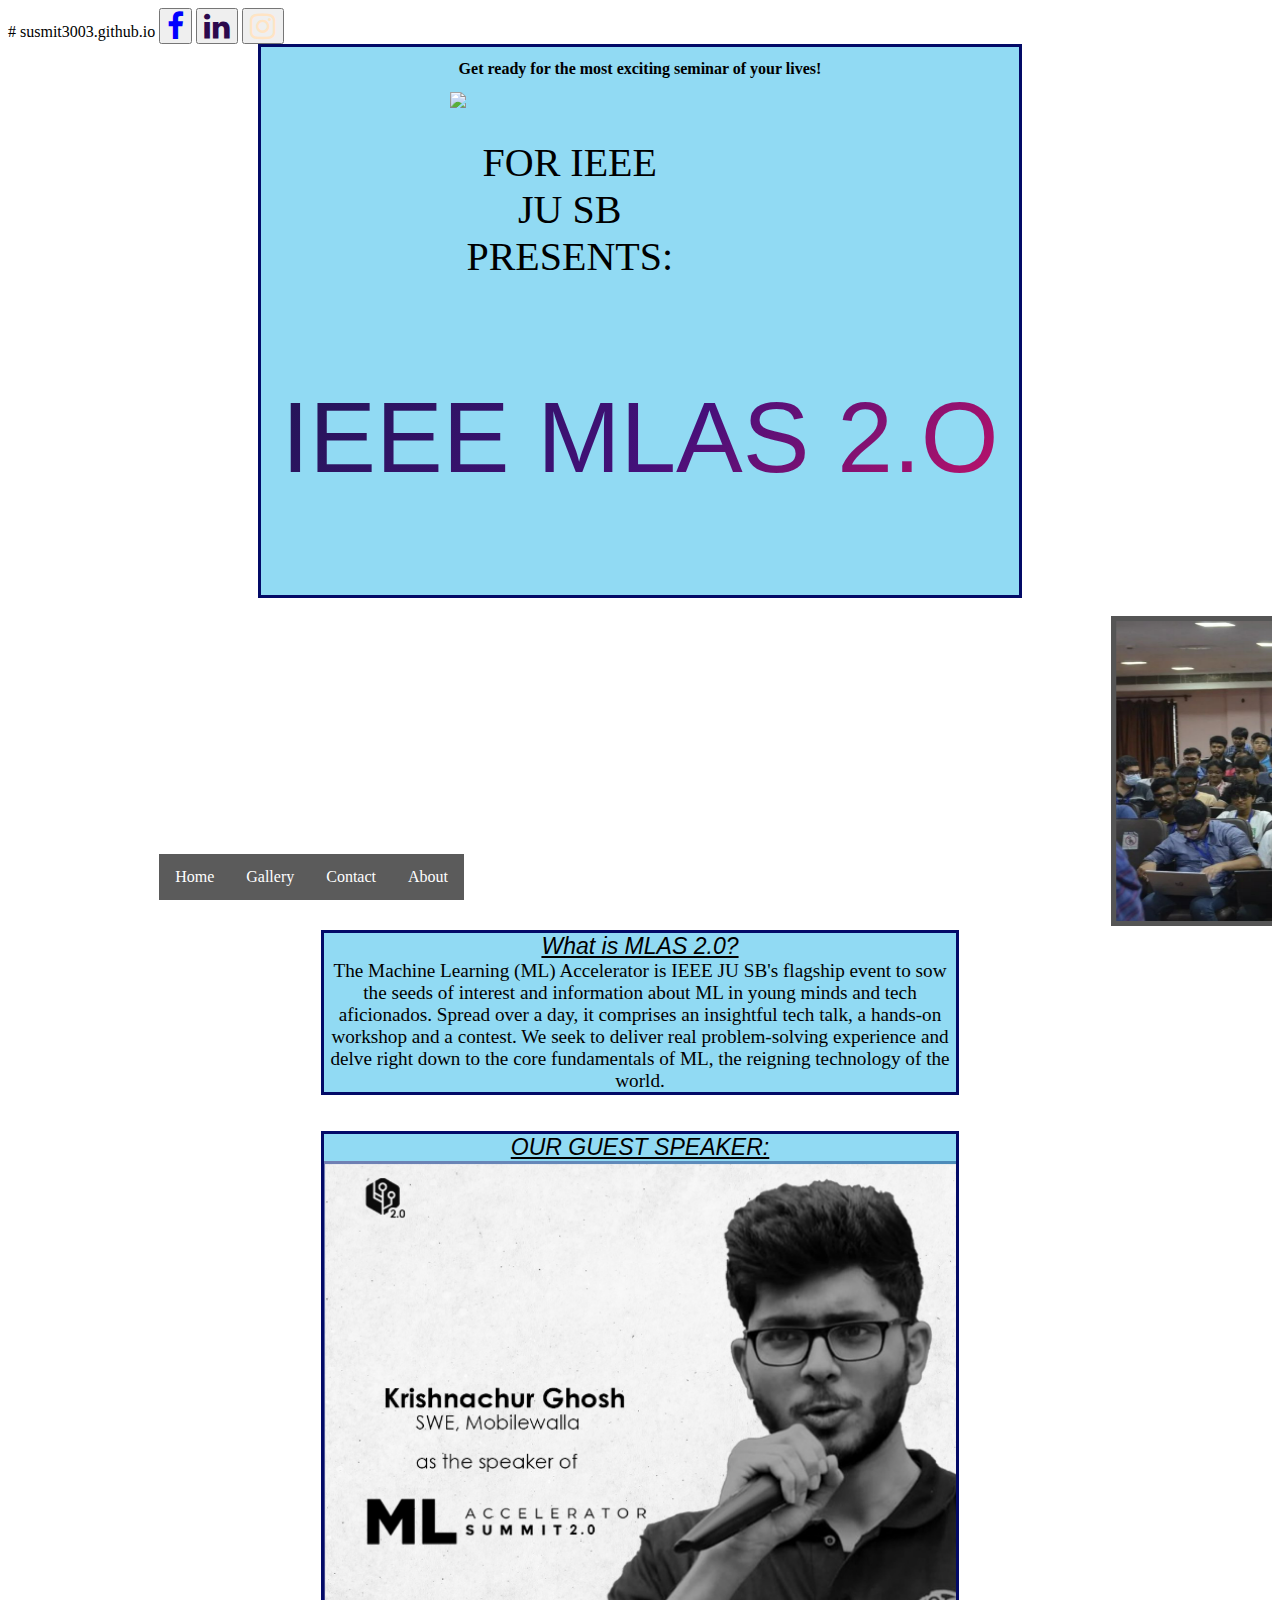
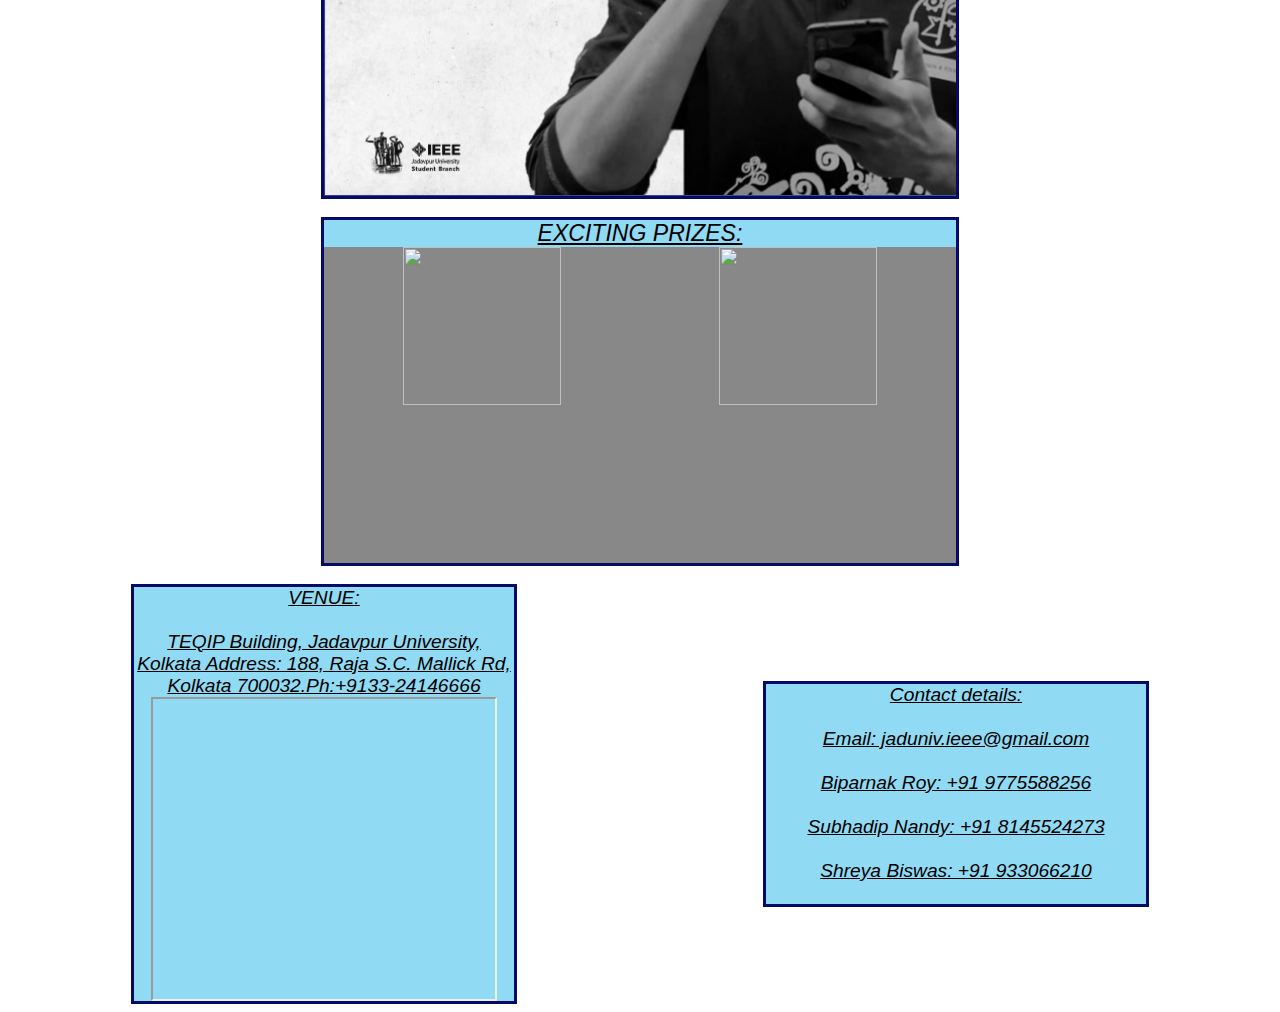
==== index.html @ dc5455f4 "n3" ====
# susmit3003.github.io
<!DOCTYPE html>
<html>
<head>
<link rel="icon" href="fav.png" type="image/gif" sizes="16x16">    
<link rel="stylesheet" href="w1.css">
<link rel="stylesheet" href="https://cdnjs.cloudflare.com/ajax/libs/font-awesome/4.7.0/css/font-awesome.min.css">
<meta name="viewport" content="width=device-width, initial-scale=1.0">
</head>
<title>MLAS 2.0</title>
<script>
    function f1()
    {
        window.location.href ='https://www.facebook.com/ieeejusb';
    }
    function f2()
    {
        window.location.href='https://www.linkedin.com/feed/update/urn:li:activity:6950055747078500352/';
    }
    function f3()
    {
        window.location.href = 'https://www.instagram.com/_ieeeju/';
    }
    function f4()
    {
        window.location.href = 'https://www.linkedin.com/in/krisg04/';
    }
    
</script>
<body>
   
<n class="nav">
    
        <li><a class="active" href="#home">Home</a></li>
        <li><a class="active" href="#gal">Gallery</a></li>
        <li><a class="active" href="#con">Contact</a></li>
        <li><a class="active" href="#f">About</a></li>    
</n>
    
<button class="button" onclick="f1()" style="color:blue"><i class="fa fa-facebook"></i></button>
<button class="button" onclick="f2()" style="color:rgb(44, 9, 77)"><i class="fa fa-linkedin"></i></button>
<button class="button" onclick="f3()" style="color:bisque"><i class="fa fa-instagram"></i></button>
    
<div class="center" >
<h2 class="h">Get ready for the most exciting seminar of your lives!<br></h2>

<a class="a" name="home"><img src="https://avatars.githubusercontent.com/u/47902232?s=200&v=4">
    <br>FOR IEEE  <br>JU SB <br> PRESENTS:

</a>
<p class="p">IEEE MLAS 2.O</p>



</div>
<br>
<gallert id="gal" class="gallery">
<marquee behavior="scroll" direction="left" scrollamount="20" class="m" onmouseover="this.stop();" onmouseout="this.start();"  style="align-items: center;" name="m" >
    <img src="a1.png" width="450" height="300" class="img1" >
    <img src="a2.png" width="450" height="300" class="img1" >
    <img src="a3.png" width="450" height="300" class="img1" >
    <img src="a4.png" width="450" height="300" class="img1" >

    </marquee>
</gallert> 
<div class="li">
<x id="f">What is MLAS 2.0?<br></x>  
<y>The Machine Learning (ML) Accelerator is IEEE JU SB's flagship event to sow the seeds of interest and information about ML in young minds and tech aficionados. Spread over a day, it comprises an insightful tech talk, a hands-on workshop and a contest. We seek to deliver real problem-solving experience and delve right down to the core fundamentals of ML, the reigning technology of the world.</y>  
</div>
<br><br>
<div class="li">
<x>OUR GUEST SPEAKER:<br></x>

   <img src="a5.png" height="500"  onclick="f4()" class="image1"> 
   <div class="middle">
       <div class="text">Krishnachur Ghosh<br>Linkedin</div>
   </div> 
    
</div>
<br>
<div class="li">
<x>EXCITING PRIZES:<br></x>
<div class="new"> 
    <img src="https://www.notebookcheck.net/fileadmin/Notebooks/Amazon/Echo_Dot/Echo_Dot_Black_Low_Angle_On.jpg" width="100" height="100"   class="image">
    <img src="https://cdn.shopify.com/s/files/1/0057/8938/4802/products/616b4ead-bbd9-4a16-aeab-8d331a16f697_600x.png?v=1642405569" width="100" height="100"   class="image">
    <div class="middle">
        <div class="text">Amazon Echo and Boat Airdopes</div>
    </div>
</div>   
    
</div>
<br>
<end>
<g class="t" style="margin:auto;">
<x>VENUE: <br><br> TEQIP Building, Jadavpur University, Kolkata

    Address: 188, Raja S.C. Mallick Rd,
    Kolkata 700032.Ph:+9133-24146666               <br></x>   
<iframe src="https://www.google.com/maps/embed?pb=!1m14!1m8!1m3!1d7372.306002706671!2d88.371352!3d22.498442!3m2!1i1024!2i768!4f13.1!3m3!1m2!1s0x0%3A0x6ebc31fad40fb989!2sTEQIP%20Building!5e0!3m2!1sen!2sin!4v1659853785220!5m2!1sen!2sin" width="90%" height="300" style="border:10;" allowfullscreen="" loading="lazy" referrerpolicy="no-referrer-when-downgrade" style="margin:auto;"></iframe>


</g>
<br><br>
<div 
<g style="margin:auto;" class="t" id="con"><x href="www.gmail.com" >Contact details:<br><br>Email: jaduniv.ieee@gmail.com<br><br>Biparnak Roy: +91 9775588256<br><br>Subhadip Nandy: +91 8145524273<br><br>Shreya Biswas: +91 933066210<br><br></x></g>
    
</div>
</end>    
</body>
</html>
---- w1.css ----
.p
{
   text-transform: uppercase;
  background-image: linear-gradient(
    -225deg,
    #231557 0%,
    #44107a 29%,
    #ff1361 67%,
    #fff800 100%
  );
  background-size: auto auto;
  background-clip: border-box;
  background-size: 200% auto;
  color: #fff;
  background-clip: text;
  
  -webkit-background-clip: text;
  -webkit-text-fill-color: transparent;
  animation: textclip 2s linear infinite;
  display: inline-block;
      font-size: 190px;
}

@keyframes textclip {
  to {
    background-position: 200% center;
  }
}

.center {
    margin: auto;
    width: 60%;
    border: 3px solid #030a67;
    background-color:rgb(145, 218, 243);
    text-align: center;
    
   
  }
.a{
    padding-left :25%;
    
    font-size:250%;
    display: flex;
    align-content: center;
    
    
}
.h{
    font-size: medium;
    font-family:cursive;
}
.p{
    font-size: 100px;;
    font-family: 'Lucida Sans', 'Lucida Sans Regular', 'Lucida Grande', 'Lucida Sans Unicode', Geneva, Verdana, sans-serif;
}
body{
    background-image:url("https://media.istockphoto.com/photos/robot-with-education-hud-picture-id966248982?k=20&m=966248982&s=612x612&w=0&h=gq35V9G0kfjKu0ttr90c8p0VraNtqPDkTvqWQ8oXzCk=");
    
} 
.button { 
    font-size: 30px;
    transition-duration: 0.4s;
  }
 .button:hover{
    opacity: 0.5;
 }
 /* width */
::-webkit-scrollbar {
    width: 10px;
  }
  
  /* Track */
  ::-webkit-scrollbar-track {
    background: #f1f1f1; 
  }
   
  /* Handle */
  ::-webkit-scrollbar-thumb {
    background: #888; 
  }
  
  /* Handle on hover */
  ::-webkit-scrollbar-thumb:hover {
    background: #555; 
  } 
  .img1 {
    border: 5px solid #555;
    width:30%;
  }
  
  .t{
    
   
    width:30%;
    border: 3px solid #030a67;
    background-color:rgb(145, 218, 243);
    text-align: center;
    font-size: 100%;
    display:flex;
    align-items: center;
    flex-direction: column;
  }
  .li{
    
    margin: auto;
    width: 60%;
    border: 3px solid #030a67;
    background-color:rgb(145, 218, 243);
    text-align: center;
    font-size: larger;
  }
  x{
    font-style:italic;
    font-family: Arial, Helvetica, sans-serif;
    font-size: larger;
    text-decoration: underline;
    
  }
  .li {
    position: relative;
    width: 50%;
    background-color: rgb(145, 218, 243);
    
  }
  
 .image {
    opacity: 1;
    display: block;
    width: 50%;
    height: auto;
    transition: .5s ease;
    backface-visibility: hidden;
    background-color: #888;
  }
  
  .middle {
    transition: .5s ease;
    opacity: 0;
    position: absolute;
    top: 50%;
    left: 50%;
    transform: translate(-50%, -50%);
    -ms-transform: translate(-50%, -50%);
    text-align: center;
    
  }
  
  .li:hover .image {
    opacity: 0.3;
    
  }
  
  .li:hover .middle {
    opacity: 0.8;
    
  }
  
  .text {
   
    color: rgb(255, 255, 255);
    font-size: 40px;
    
  }
  .nav {
    list-style-type: none;
    
    padding: 0;
    overflow: hidden;
    background-color: #333;
    display:inline-flex;
    align-items: center;
    overflow:hidden;
    bottom: 0;
    opacity:0.8;
    position:fixed;
    margin:auto
    
  }
  
  .active {
    float: left;
  }
  
  .active {
    display: block;
    color: white;
    text-align: center;
    padding: 14px 16px;
    text-decoration: none;
  }
  
  .active:hover {
    background-color: #111;
  }
  end{
    display:flex;
  }
 .new
 {
  display:flex;
 }
 .image1 {
  opacity: 1;
  display: block;
  width: 100%;
  height: auto;
  transition: .5s ease;
  backface-visibility: hidden;
  background-color: #888;
}
.li:hover .image1 {
  opacity: 0.3;
  
}
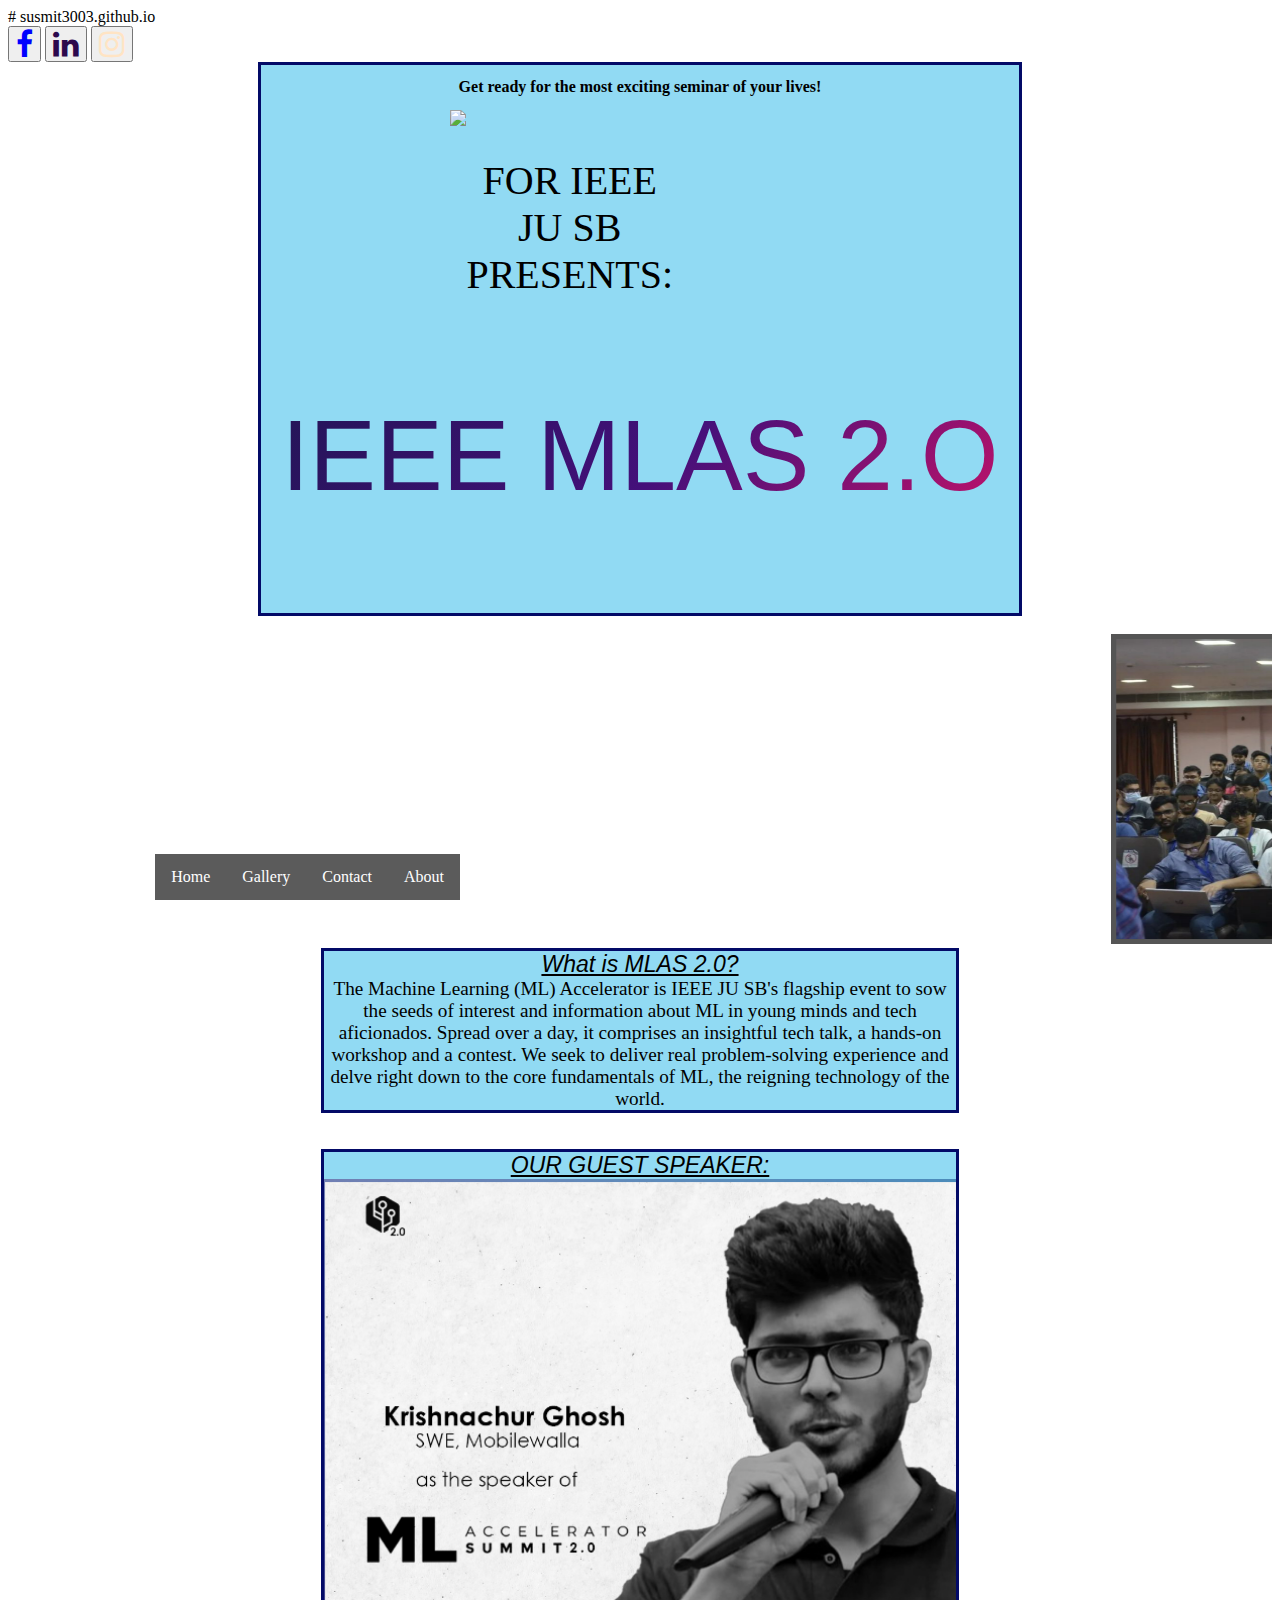
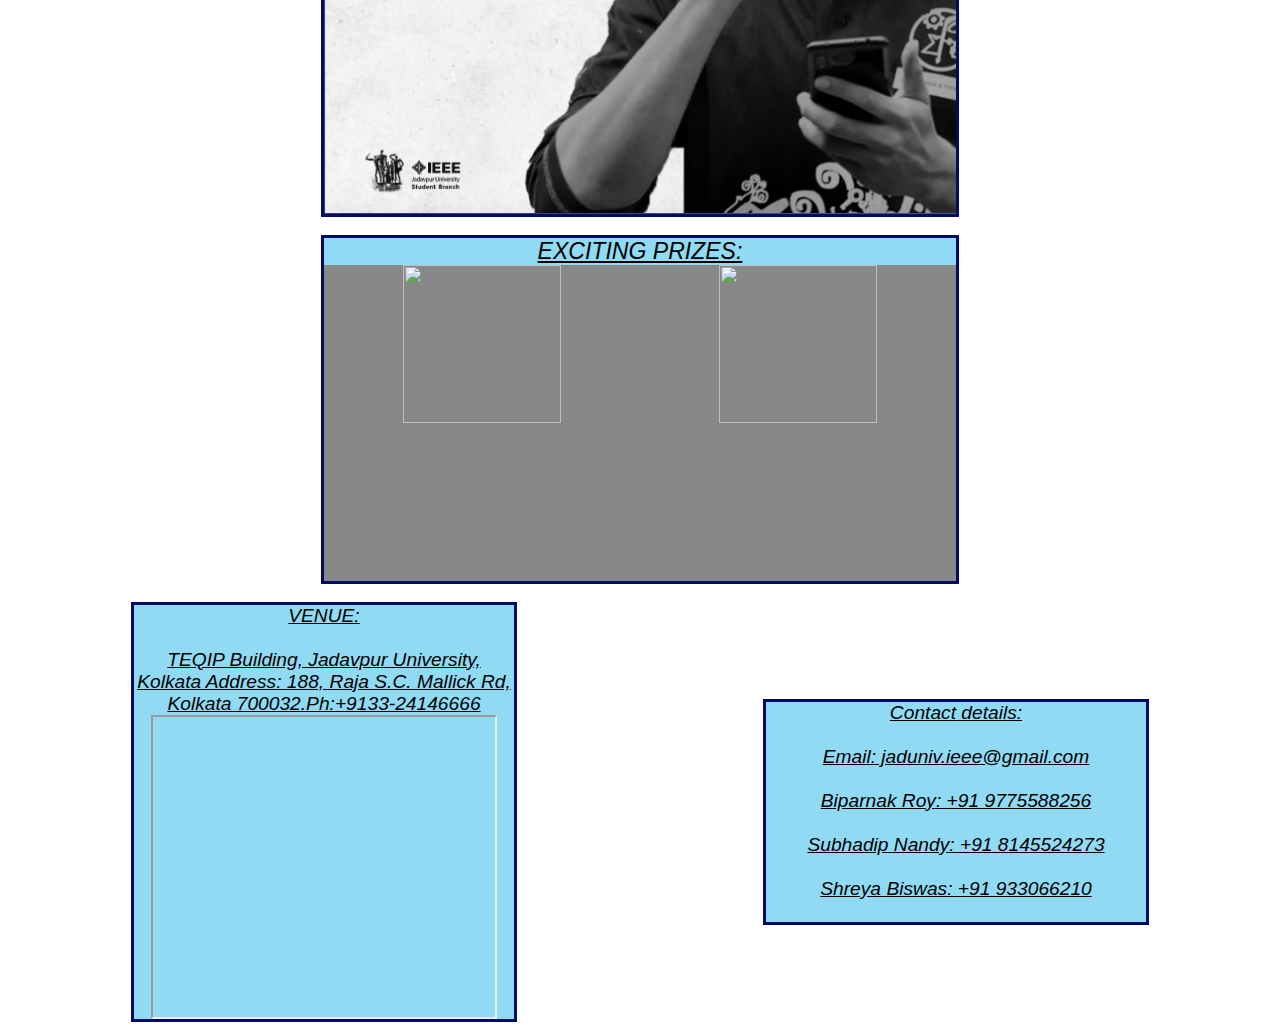
==== commit c7ed19ce: "n4" ====
--- a/index.html
+++ b/index.html
@@ -36,11 +36,11 @@
         <li><a class="active" href="#con">Contact</a></li>
         <li><a class="active" href="#f">About</a></li>    
 </n>
-    
+<div class="fav">    
 <button class="button" onclick="f1()" style="color:blue"><i class="fa fa-facebook"></i></button>
 <button class="button" onclick="f2()" style="color:rgb(44, 9, 77)"><i class="fa fa-linkedin"></i></button>
 <button class="button" onclick="f3()" style="color:bisque"><i class="fa fa-instagram"></i></button>
-    
+</div>  
 <div class="center" >
 <h2 class="h">Get ready for the most exciting seminar of your lives!<br></h2>
 
--- a/w1.css
+++ b/w1.css
@@ -175,7 +175,7 @@
     bottom: 0;
     opacity:0.8;
     position:fixed;
-    margin:auto
+    margin:0;
     
   }
   
@@ -213,4 +213,8 @@
 .li:hover .image1 {
   opacity: 0.3;
   
+}
+.fav
+{
+  margin:0;
 }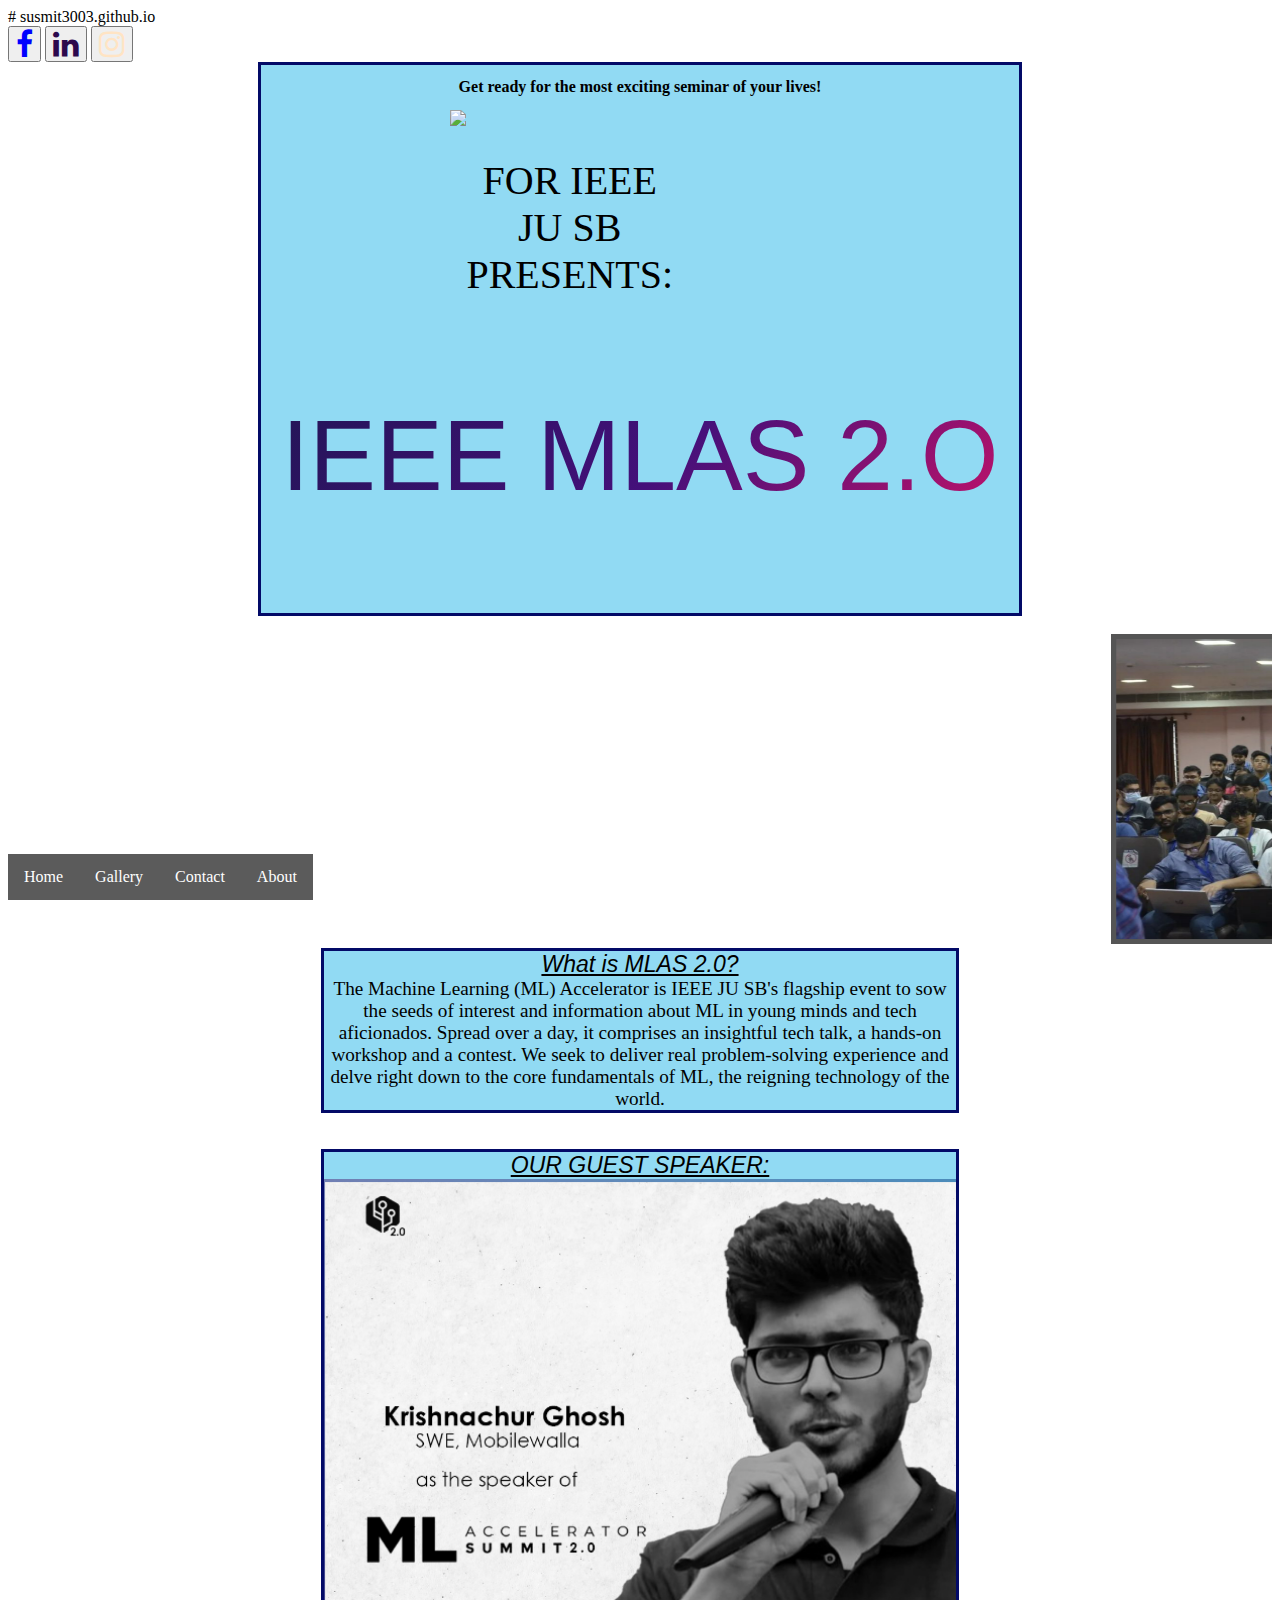
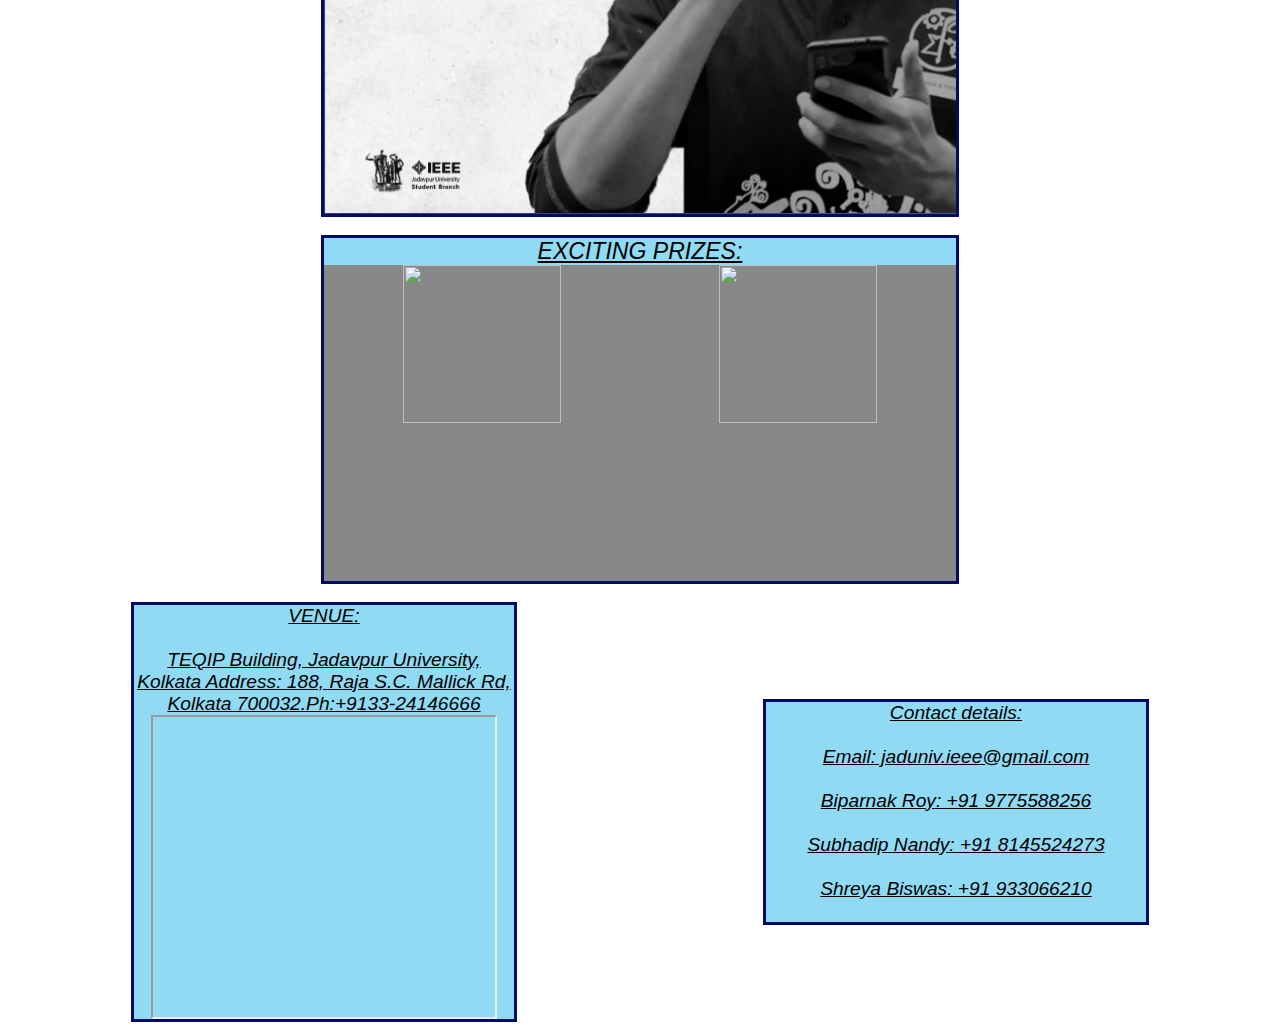
==== commit ebb30dbe: "n6" ====
--- a/index.html
+++ b/index.html
@@ -2,7 +2,7 @@
 <!DOCTYPE html>
 <html>
 <head>
-<link rel="icon" href="fav.png" type="image/gif" sizes="16x16">    
+<link rel="shortcut icon" href="fav.ico?" type="image/gif" sizes="16x16">    
 <link rel="stylesheet" href="w1.css">
 <link rel="stylesheet" href="https://cdnjs.cloudflare.com/ajax/libs/font-awesome/4.7.0/css/font-awesome.min.css">
 <meta name="viewport" content="width=device-width, initial-scale=1.0">
--- a/w1.css
+++ b/w1.css
@@ -169,7 +169,7 @@
     padding: 0;
     overflow: hidden;
     background-color: #333;
-    display:inline-flex;
+    display:flex;
     align-items: center;
     overflow:hidden;
     bottom: 0;
@@ -217,4 +217,5 @@
 .fav
 {
   margin:0;
+  
 }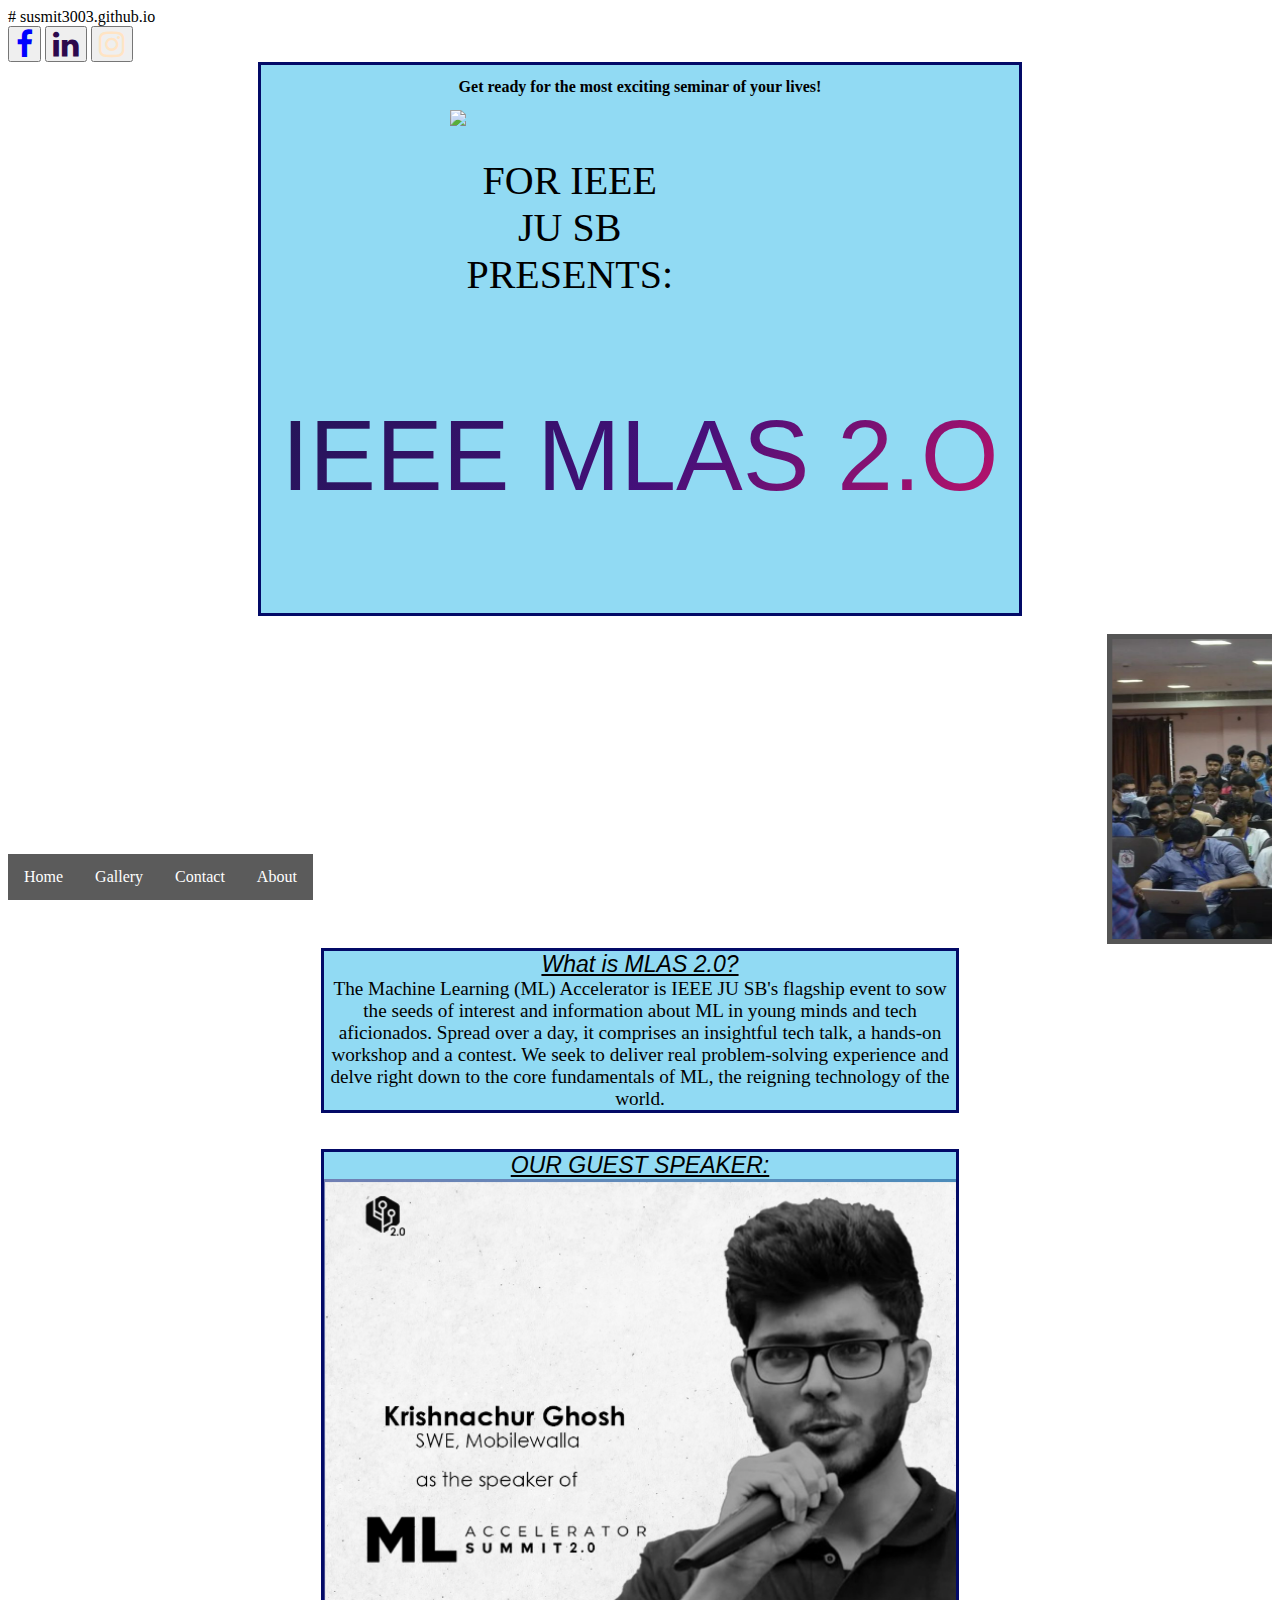
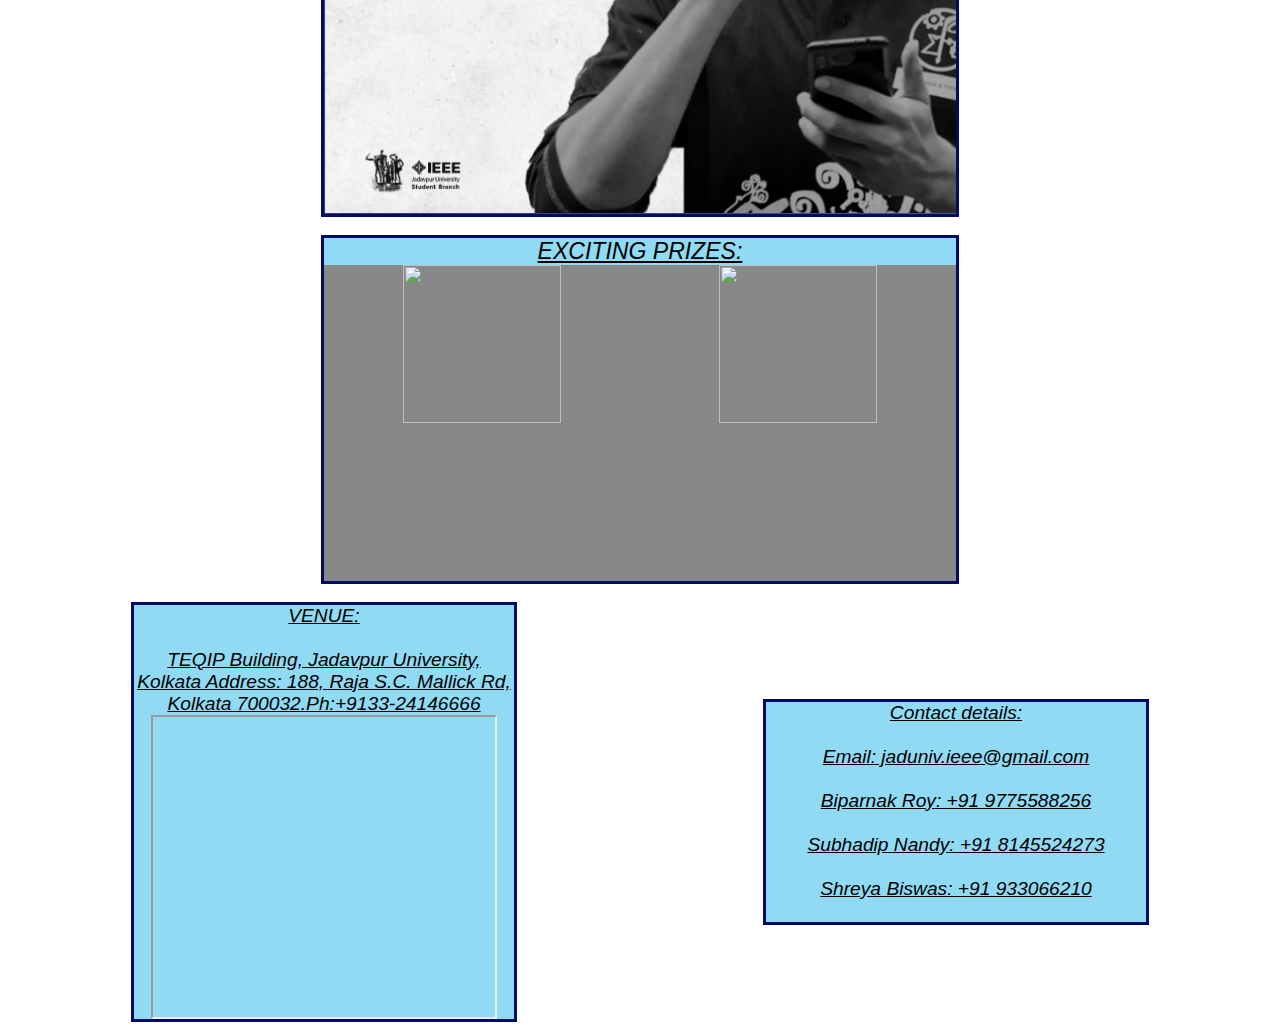
==== commit 7208dcb1: "n7" ====
--- a/index.html
+++ b/index.html
@@ -2,7 +2,7 @@
 <!DOCTYPE html>
 <html>
 <head>
-<link rel="shortcut icon" href="fav.ico?" type="image/gif" sizes="16x16">    
+<link rel="shortcut icon"  type="image/x-icon"  href="fav.ico?">    
 <link rel="stylesheet" href="w1.css">
 <link rel="stylesheet" href="https://cdnjs.cloudflare.com/ajax/libs/font-awesome/4.7.0/css/font-awesome.min.css">
 <meta name="viewport" content="width=device-width, initial-scale=1.0">
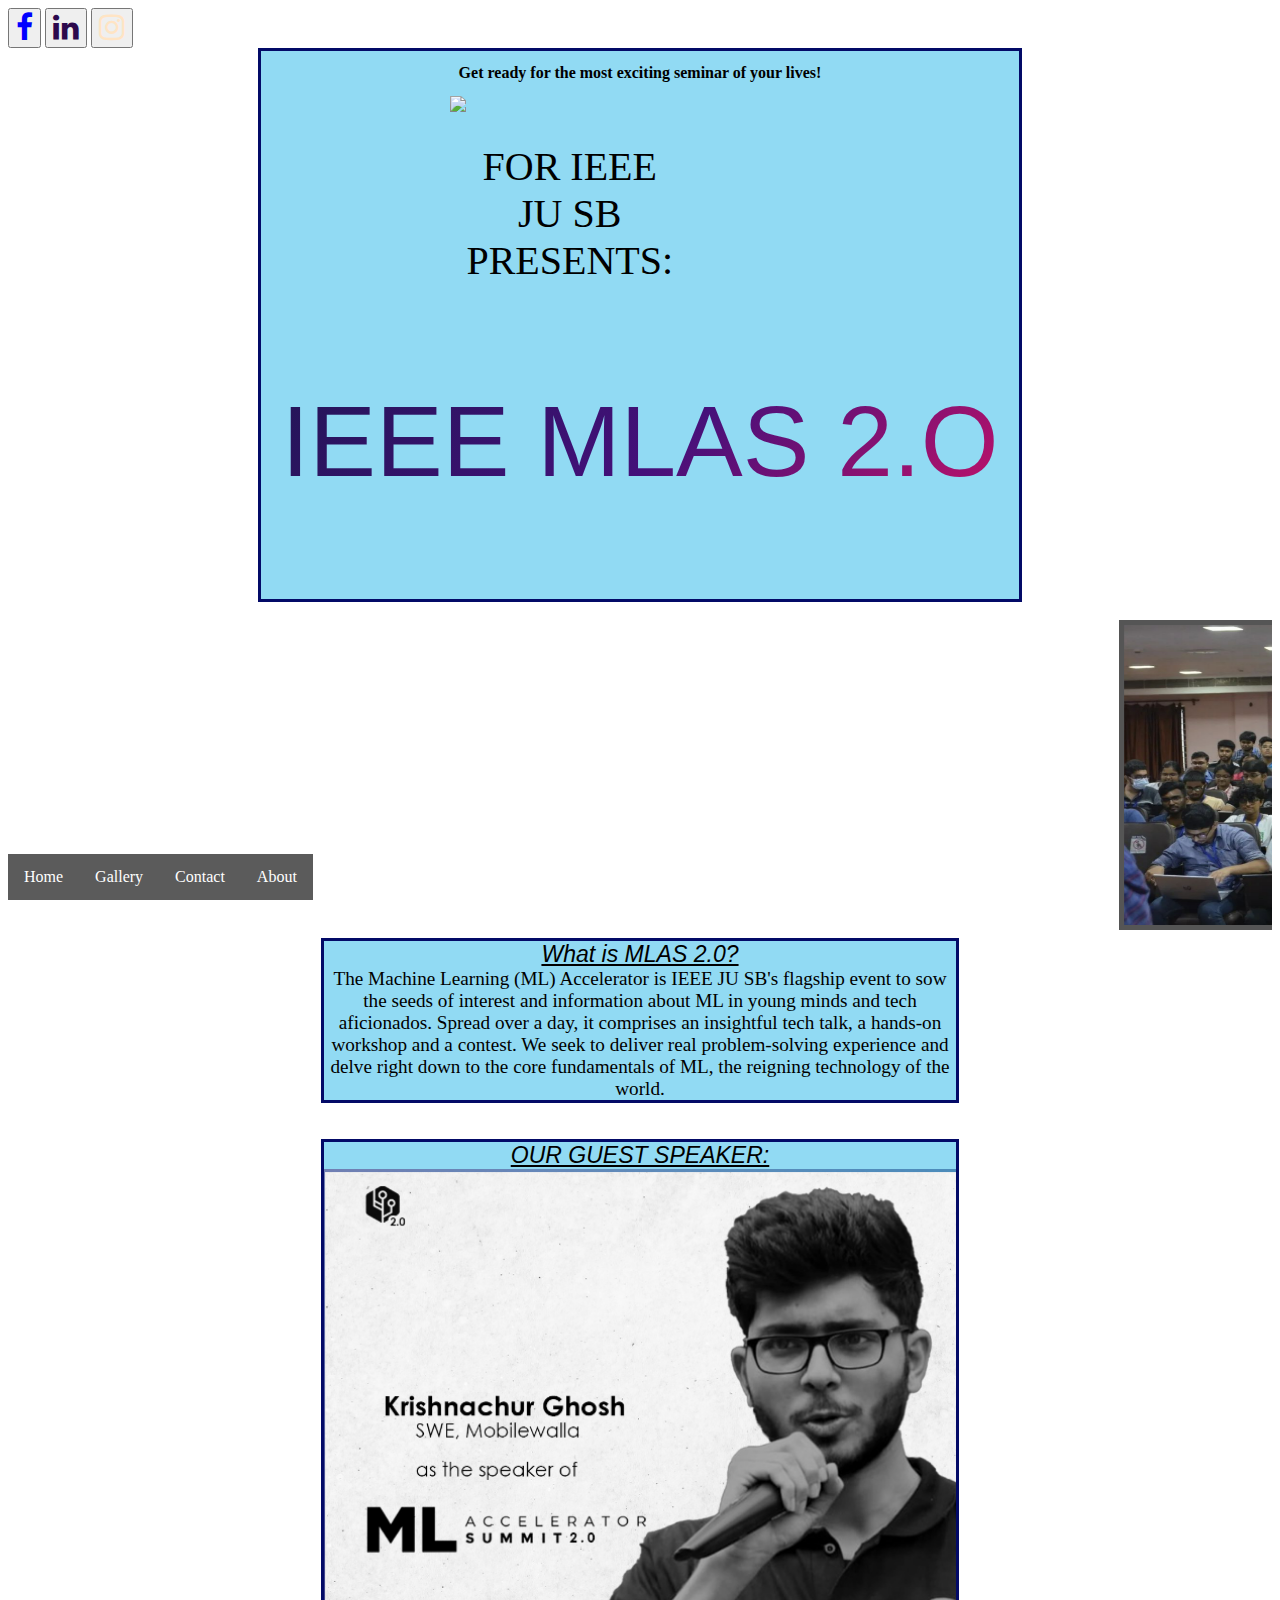
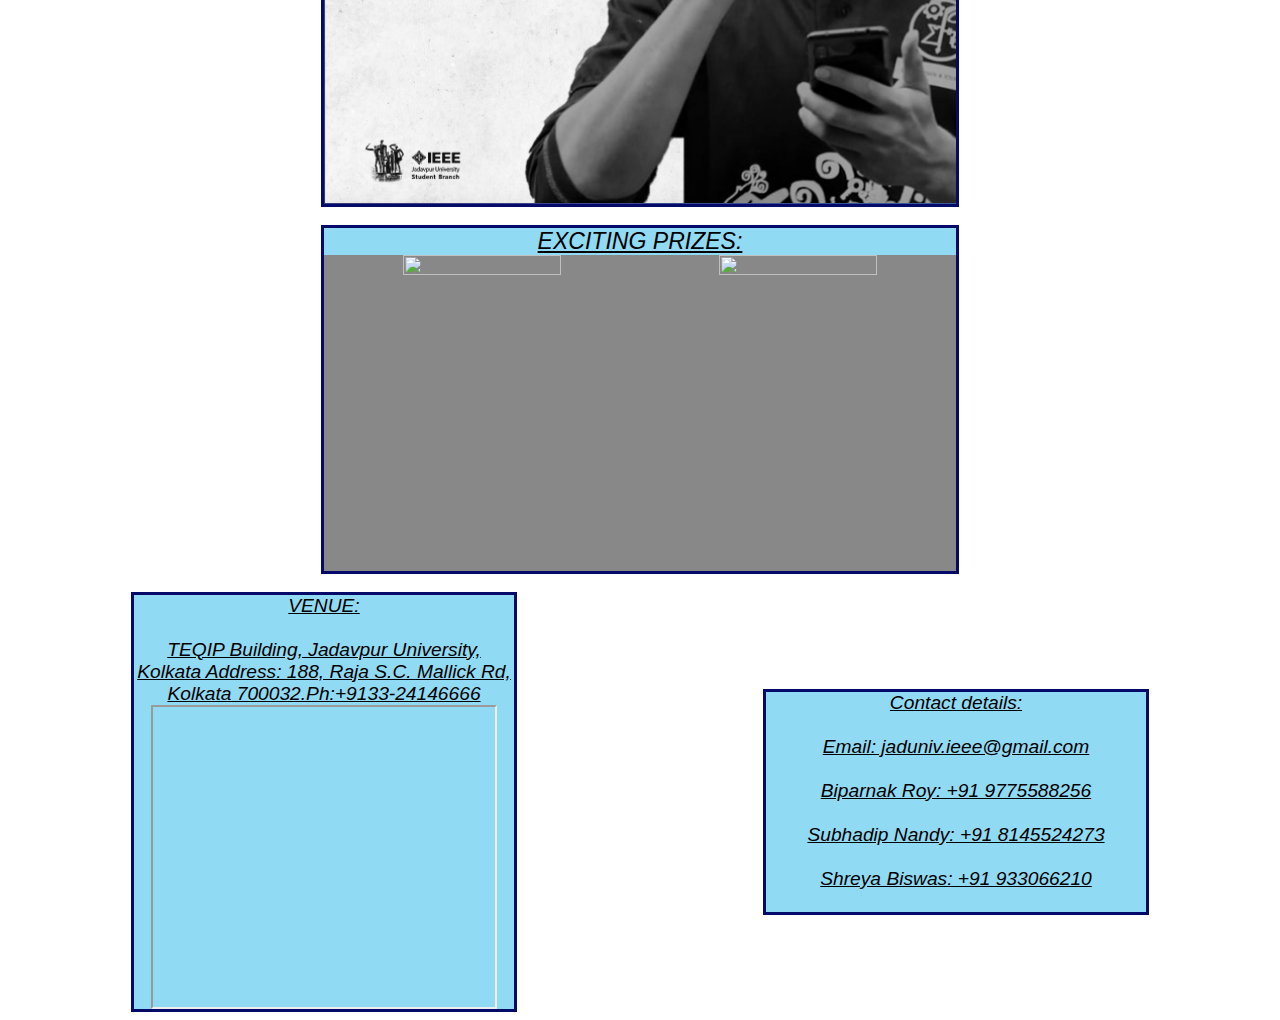
==== commit 3f6161fc: "n9" ====
--- a/index.html
+++ b/index.html
@@ -1,8 +1,7 @@
-# susmit3003.github.io
 <!DOCTYPE html>
 <html>
 <head>
-<link rel="shortcut icon"  type="image/x-icon"  href="fav.ico?">    
+<link rel="icon"  type="icon"  href="fav.ico">    
 <link rel="stylesheet" href="w1.css">
 <link rel="stylesheet" href="https://cdnjs.cloudflare.com/ajax/libs/font-awesome/4.7.0/css/font-awesome.min.css">
 <meta name="viewport" content="width=device-width, initial-scale=1.0">
@@ -36,11 +35,11 @@
         <li><a class="active" href="#con">Contact</a></li>
         <li><a class="active" href="#f">About</a></li>    
 </n>
-<div class="fav">    
+<div class="fav">   
 <button class="button" onclick="f1()" style="color:blue"><i class="fa fa-facebook"></i></button>
 <button class="button" onclick="f2()" style="color:rgb(44, 9, 77)"><i class="fa fa-linkedin"></i></button>
 <button class="button" onclick="f3()" style="color:bisque"><i class="fa fa-instagram"></i></button>
-</div>  
+</div>   
 <div class="center" >
 <h2 class="h">Get ready for the most exciting seminar of your lives!<br></h2>
 
@@ -108,3 +107,4 @@
 </end>    
 </body>
 </html>
+
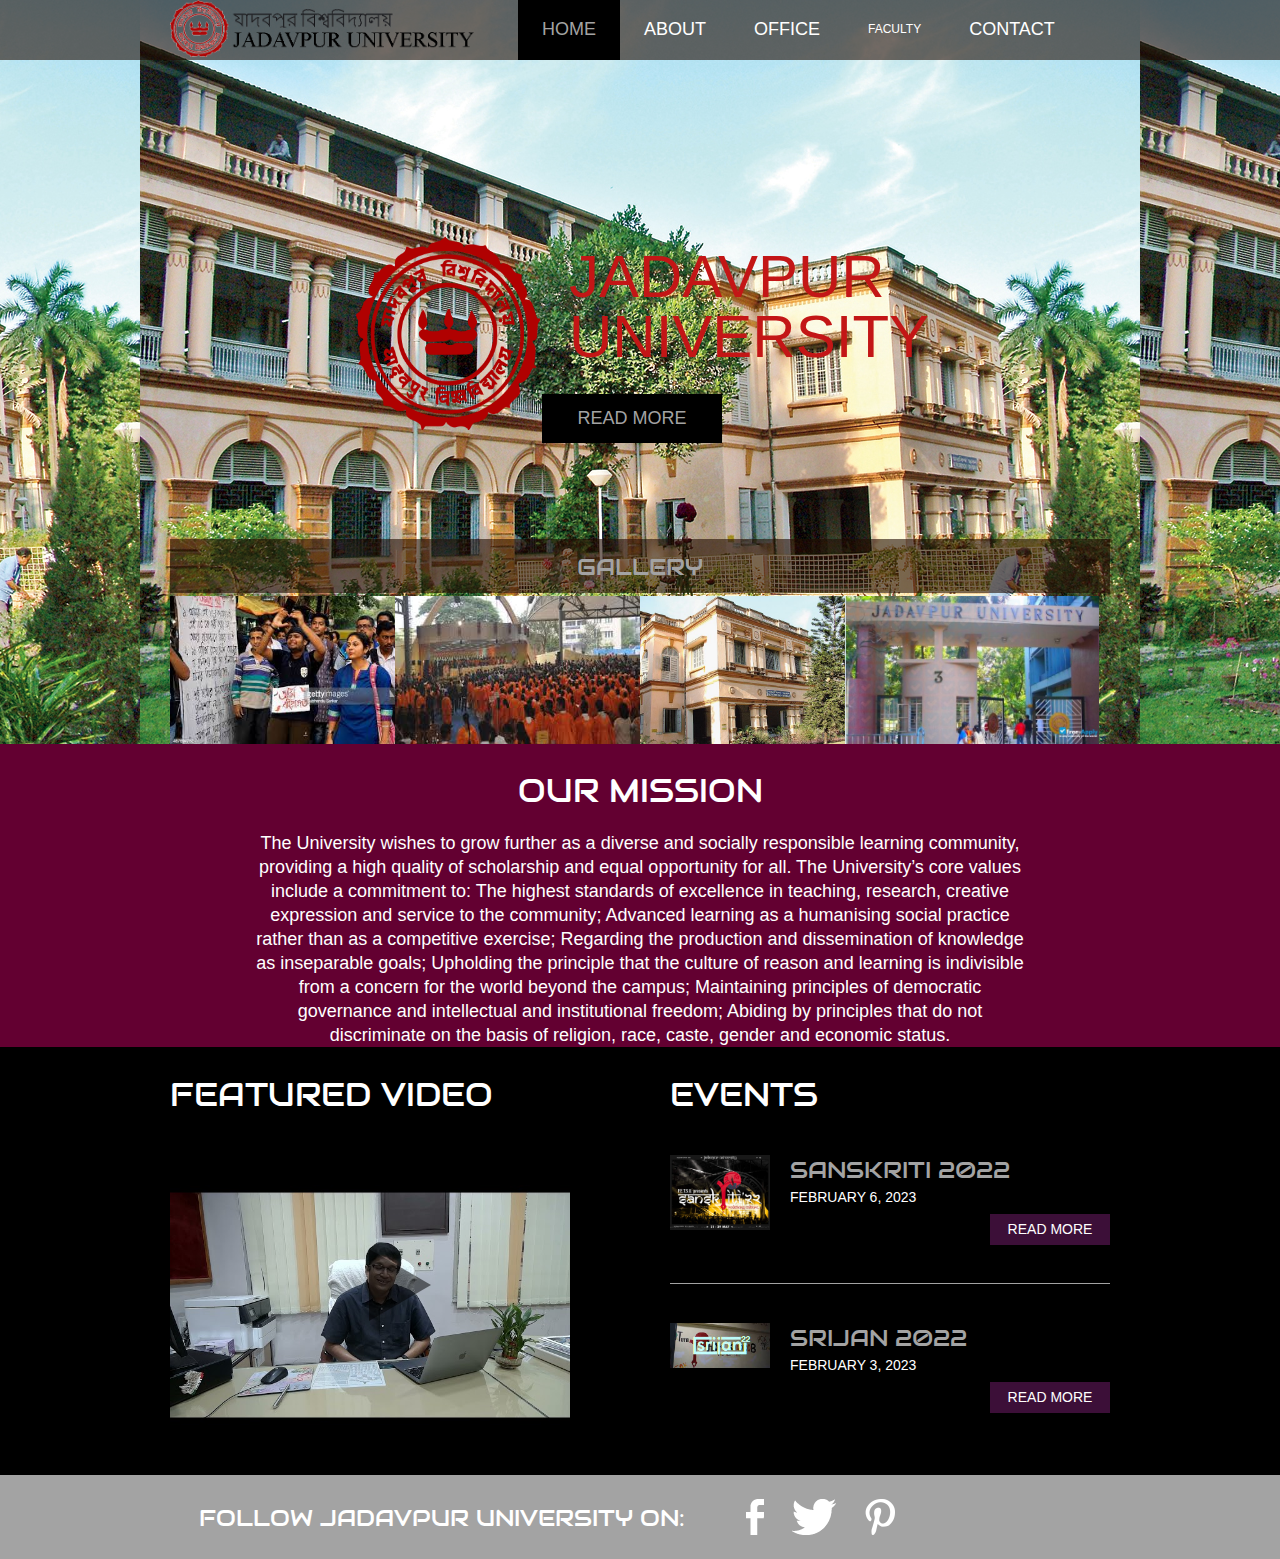
==== commit 5e7b1b93: "add" ====
--- a/index.html
+++ b/index.html
@@ -1,110 +1,130 @@
-<!DOCTYPE html>
+<!doctype html>
+
 <html>
 <head>
-<link rel="icon"  type="icon"  href="fav.ico">    
-<link rel="stylesheet" href="w1.css">
-<link rel="stylesheet" href="https://cdnjs.cloudflare.com/ajax/libs/font-awesome/4.7.0/css/font-awesome.min.css">
-<meta name="viewport" content="width=device-width, initial-scale=1.0">
+	<meta charset="UTF-8">
+	<meta name="viewport" content="width=device-width, initial-scale=1.0">
+	<title>Jadavpur University</title>
+	<link rel="stylesheet" href="css/style.css" type="text/css">
+	<link rel="stylesheet" type="text/css" href="css/mobile.css">
+	<script src="js/mobile.js" type="text/javascript"></script>
 </head>
-<title>MLAS 2.0</title>
-<script>
-    function f1()
-    {
-        window.location.href ='https://www.facebook.com/ieeejusb';
-    }
-    function f2()
-    {
-        window.location.href='https://www.linkedin.com/feed/update/urn:li:activity:6950055747078500352/';
-    }
-    function f3()
-    {
-        window.location.href = 'https://www.instagram.com/_ieeeju/';
-    }
-    function f4()
-    {
-        window.location.href = 'https://www.linkedin.com/in/krisg04/';
-    }
-    
-</script>
 <body>
-   
-<n class="nav">
-    
-        <li><a class="active" href="#home">Home</a></li>
-        <li><a class="active" href="#gal">Gallery</a></li>
-        <li><a class="active" href="#con">Contact</a></li>
-        <li><a class="active" href="#f">About</a></li>    
-</n>
-<div class="fav">   
-<button class="button" onclick="f1()" style="color:blue"><i class="fa fa-facebook"></i></button>
-<button class="button" onclick="f2()" style="color:rgb(44, 9, 77)"><i class="fa fa-linkedin"></i></button>
-<button class="button" onclick="f3()" style="color:bisque"><i class="fa fa-instagram"></i></button>
-</div>   
-<div class="center" >
-<h2 class="h">Get ready for the most exciting seminar of your lives!<br></h2>
+	<div id="page">
+		<div id="header">
+			<div>
+				<a href="index.html" class="logo"><img src="images/logoju.png" alt=""></a>
+				<ul id="navigation">
+					<li class="selected">
+						<a href="index.html">Home</a>
+					</li>
+					<li>
+						<a href="">About</a>
+					</li>
+					<li class="menu">
+						<a href="">OFFICE</a>
+						<ul class="primary">
+							<li>
+								
+							</li>
+						</ul>
+					</li>
+					<li class="menu">
+						<a href="" style="font-size:12px">FACULTY</a>
+						<ul class="secondary">
+							<li>
+								<a href="">Arts</a>
+								<a>Science</a>
+								<a>Engineering</a>
+							</li>
+						</ul>
+					</li>
+					<li>
+						<a href="contact.html">Contact</a>
+					</li>
+				</ul>
+			</div>
+		</div>
+		<div id="body" class="home">
+			<div class="header">
+				<div>
+					<img src="images/Jadavpur_University_Logo.png" alt="" class="satellite">
+					<h1>Jadavpur University</h1>
+					
+					<a href="blog.html" class="more">Read More</a>
+					<h3>GALLERY</h3>
+					<ul>
+						<li>
+							<img src="images/project-image1.jpeg"style="height:150px;width:250x;" alt=""></a>
+						</li>
+						<li>
+							<img src="images/project-image2.jpeg" style="height:150px;width:245px;"alt=""></a>
+						</li>
+						<li>
+							<img src="images/project-image3.jpg" style="height:150px;width:250x;"alt="" ></a>
+						</li>
+						<li>
+							<img src="images/project-image4.jpg" style="height:150px;width:250x;"alt=""></a>
+						</li>
+					</ul>
+				</div>
+			</div>
+			<div class="body">
+				<div>
+					<h1>OUR MISSION</h1>
+					<p>The University wishes to grow further as a diverse and socially responsible learning community, providing a high quality of scholarship and equal opportunity for all.
 
-<a class="a" name="home"><img src="https://avatars.githubusercontent.com/u/47902232?s=200&v=4">
-    <br>FOR IEEE  <br>JU SB <br> PRESENTS:
-
-</a>
-<p class="p">IEEE MLAS 2.O</p>
-
-
-
-</div>
-<br>
-<gallert id="gal" class="gallery">
-<marquee behavior="scroll" direction="left" scrollamount="20" class="m" onmouseover="this.stop();" onmouseout="this.start();"  style="align-items: center;" name="m" >
-    <img src="a1.png" width="450" height="300" class="img1" >
-    <img src="a2.png" width="450" height="300" class="img1" >
-    <img src="a3.png" width="450" height="300" class="img1" >
-    <img src="a4.png" width="450" height="300" class="img1" >
-
-    </marquee>
-</gallert> 
-<div class="li">
-<x id="f">What is MLAS 2.0?<br></x>  
-<y>The Machine Learning (ML) Accelerator is IEEE JU SB's flagship event to sow the seeds of interest and information about ML in young minds and tech aficionados. Spread over a day, it comprises an insightful tech talk, a hands-on workshop and a contest. We seek to deliver real problem-solving experience and delve right down to the core fundamentals of ML, the reigning technology of the world.</y>  
-</div>
-<br><br>
-<div class="li">
-<x>OUR GUEST SPEAKER:<br></x>
-
-   <img src="a5.png" height="500"  onclick="f4()" class="image1"> 
-   <div class="middle">
-       <div class="text">Krishnachur Ghosh<br>Linkedin</div>
-   </div> 
-    
-</div>
-<br>
-<div class="li">
-<x>EXCITING PRIZES:<br></x>
-<div class="new"> 
-    <img src="https://www.notebookcheck.net/fileadmin/Notebooks/Amazon/Echo_Dot/Echo_Dot_Black_Low_Angle_On.jpg" width="100" height="100"   class="image">
-    <img src="https://cdn.shopify.com/s/files/1/0057/8938/4802/products/616b4ead-bbd9-4a16-aeab-8d331a16f697_600x.png?v=1642405569" width="100" height="100"   class="image">
-    <div class="middle">
-        <div class="text">Amazon Echo and Boat Airdopes</div>
-    </div>
-</div>   
-    
-</div>
-<br>
-<end>
-<g class="t" style="margin:auto;">
-<x>VENUE: <br><br> TEQIP Building, Jadavpur University, Kolkata
-
-    Address: 188, Raja S.C. Mallick Rd,
-    Kolkata 700032.Ph:+9133-24146666               <br></x>   
-<iframe src="https://www.google.com/maps/embed?pb=!1m14!1m8!1m3!1d7372.306002706671!2d88.371352!3d22.498442!3m2!1i1024!2i768!4f13.1!3m3!1m2!1s0x0%3A0x6ebc31fad40fb989!2sTEQIP%20Building!5e0!3m2!1sen!2sin!4v1659853785220!5m2!1sen!2sin" width="90%" height="300" style="border:10;" allowfullscreen="" loading="lazy" referrerpolicy="no-referrer-when-downgrade" style="margin:auto;"></iframe>
-
-
-</g>
-<br><br>
-<div 
-<g style="margin:auto;" class="t" id="con"><x href="www.gmail.com" >Contact details:<br><br>Email: jaduniv.ieee@gmail.com<br><br>Biparnak Roy: +91 9775588256<br><br>Subhadip Nandy: +91 8145524273<br><br>Shreya Biswas: +91 933066210<br><br></x></g>
-    
-</div>
-</end>    
+						The University’s core values include a commitment to:
+						The highest standards of excellence in teaching, research, creative expression and service to the community;
+						Advanced learning as a humanising social practice rather than as a competitive exercise;
+						Regarding the production and dissemination of knowledge as inseparable goals;
+						Upholding the principle that the culture of reason and learning is indivisible from a concern for the world beyond the campus;
+						Maintaining principles of democratic governance and intellectual and institutional freedom;
+						Abiding by principles that do not discriminate on the basis of religion, race, caste, gender and economic status.</p>
+				</div>
+			</div>
+			<div class="footer">
+				<div>
+					<ul>
+						<li>
+							<h1>FEATURED VIDEO</h1>
+							<a href="https://www.youtube.com/watch?v=0E1WkOkzCQ0"><img src="images/video.jpg" style="width:400px"alt=""><span></span></a>
+						</li>
+						<li>
+							<h1>EVENTS</h1>
+							<ul>
+								<li>
+									<a href="https://fetsanskritiju.in/"><img src="images/sanskriti.jpeg" style="width:100px" alt=""></a>
+									<h1>SANSKRITI 2022</h1>
+									<span>FEBRUARY 6, 2023</span>
+									<a href="https://fetsanskritiju.in/" class="more">Read More</a>
+								</li>
+								<li>
+									<a href="https://www.linkedin.com/company/srijan-ju/?originalSubdomain=in"><img src="images/srijan.jpeg" style="width:100px" alt=""></a>
+									<h1>SRIJAN 2022</h1>
+									<span>FEBRUARY 3, 2023</span>
+									<a href=""https://www.linkedin.com/company/srijan-ju/?originalSubdomain=in"" class="more">Read More</a>
+								</li>
+							</ul>
+						</li>
+					</ul>
+				</div>
+			</div>
+		</div>
+		<div id="footer">
+			<div class="connect">
+				<div>
+					<h1>FOLLOW Jadavpur University on:</h1>
+					<div>
+						<a href="https://www.facebook.com/jadavpuruniversity" class="facebook">facebook</a>
+						<a href="https://twitter.com/ju_press" class="twitter">twitter</a>
+						
+						<a href="https://www.instagram.com/jadavpur.university/" class="instagram">instagram</a>
+					</div>
+				</div>
+			</div>
+			
+		</div>
+	</div>
 </body>
-</html>
-
+</html>--- a/css/style.css
+++ b/css/style.css
@@ -0,0 +1,1415 @@
+/* Website template by freewebsitetemplates.com */
+body {
+	margin: 0;
+	padding: 0;
+	position: relative;
+	width: auto;
+}
+body #page {
+	background: url("../images/bg-home.jpg")   center  top #000000;
+	margin: 0;
+	overflow: hidden;
+	padding: 0;
+	width: auto;
+	z-index: 3;
+}
+a {
+	text-decoration: none;
+	outline: none;
+}
+a:active {
+	background: none;
+}
+img {
+	border: none;
+}
+/*-------------------------------------------FONTS---------------------------------------------*/
+@font-face {
+	font-family: 'audiowide-regular-webfont';
+	src: url('../fonts/audiowide-regular-webfont.eot');
+	src: url('../fonts/audiowide-regular-webfont.woff') format('woff'), url('../fonts/audiowide-regular-webfont.ttf') format('truetype'), url('../fonts/audiowide-regular-webfont.svg') format('svg');
+}
+/*----------------------------------------header-styles---------------------------------------*/
+#header {
+	background: url(../images/bg-transparent1.png) repeat;
+	margin: 0;
+	min-height: 60px;
+	padding: 0;
+	width: auto;
+}
+#header div {
+	margin: 0 auto;
+	max-width: 940px;
+	min-height: 60px;
+	padding: 0 10px;
+}
+#header div a.logo {
+	display: block;
+	float: left;
+	height: 60px;
+	margin: 0 44px 0 0;
+	padding: 0;
+	width: 304px;
+}
+#header div a img {
+	display: block;
+	margin: 0;
+	padding: 0;
+	width: 100%;
+}
+#header div ul {
+	display: inline-block;
+	float: left;
+	list-style: none;
+	margin: 0;
+	padding: 0;
+	width: auto;
+}
+#header div ul li {
+	float: left;
+	margin: 0;
+	padding: 0;
+	width: auto;
+}
+#header div ul li a {
+	color: #ffffff;
+	display: block;
+	font-family: Arial;
+	font-size: 18px;
+	font-weight: normal;
+	line-height: 59px;
+	margin: 0;
+	min-height: 60px;
+	padding: 0 24px;
+ *padding: 0 23px; /* Needed for IE8 and old versions */
+	text-align: center;
+	text-transform: uppercase;
+	width: auto;
+}
+#header div ul li a:hover {
+	background-color: #620031;
+	color: #ffffff;
+}
+#header div ul li.selected a {
+	background-color: #000000;
+	color: #a3a3a3;
+}
+#header div ul li.menu {
+	position: relative;
+}
+#header div ul li.menu ul {
+	display: block;
+	left: -99999px;
+	list-style: none;
+	margin: 0;
+	padding: 0;
+	position: absolute;
+	top: 60px;
+	width: 142px;
+	z-index: 50;
+}
+#header div ul li.menu:hover ul.primary {
+	left: 31px;
+}
+#header div ul li.menu ul.primary.selected {
+	left: 31px;
+}
+#header div ul li.menu:hover ul.secondary {
+	left: -20px;
+}
+#header div ul li.menu ul.secondary.selected {
+	left: -20px;
+}
+#header div ul li.menu ul li {
+	margin: 0;
+	padding: 0;
+	width: auto;
+}
+#header div ul li.menu ul li a {
+	background-color: #620031;
+	color: #ffffff;
+	display: block;
+	font-family: Arial;
+	font-size: 18px;
+	font-weight: normal;
+	line-height: 60px;
+	margin: 0;
+	min-height: 60px;
+	padding: 0 10px;
+	text-align: center;
+	text-transform: uppercase;
+	width: auto;
+}
+#header div ul li.menu ul.primary.selected li a, #header div ul li.menu ul.secondary.selected li a {
+	background-color: #000000;
+	color: #a3a3a3;
+}
+/*----------------------------------------body-home-styles---------------------------------------*/
+#body {
+	background-color: #000000;
+	margin: 0;
+	min-height: 808px;
+	overflow: hidden;
+	padding: 0;
+	width: 100%;
+}
+#body.home {
+	background: none;
+	margin: 0;
+	min-height: 1308px;
+	overflow: hidden;
+	padding: 0;
+	width: 100%;
+}
+#body.home .header {
+	background: none;
+	margin: 0;
+	overflow: hidden;
+	padding: 0;
+	width: 100%;
+}
+#body.home .header div {
+	margin: 0 auto;
+	max-width: 940px;
+	overflow: hidden;
+	padding: 0 10px;
+	position: relative;
+}
+#body.home .header div img.satellite {
+	display: block;
+	left:20%;
+	height:30%;
+	width:20%;
+	margin: 0;
+	padding: 0;
+	position: absolute;
+	top: 25%;
+	
+	z-index: 50;
+}
+#body.home .header div h1 {
+	color: #c31616;
+	display: block;
+	float: right;
+	font-family: 'Franklin Gothic Medium', 'Arial Narrow', Arial, sans-serif;
+	font-size: 60px;
+	font-weight: normal;
+	line-height: 60px;
+	margin: 187px 0 27px;
+	padding: 0 38px 0 399px;
+	position: relative;
+	text-align: left;
+	text-transform: uppercase;
+	width: 503px;
+	z-index: 60;
+}
+#body.home .header div h2 {
+	color: #FFFFFF;
+	display: block;
+	float: right;
+	font-family: Arial;
+	font-size: 43px;
+	font-weight: normal;
+	line-height: 43px;
+	margin: 0 0 36px;
+	padding: 0 146px 0 506px;
+	position: relative;
+	text-align: right;
+	text-transform: uppercase;
+	width: 288px;
+	z-index: 60;
+}
+#body.home .header div a.more {
+	background-color: #000000;
+	color: #a3a3a3;
+	display: block;
+	float:right;
+	font-family: Arial;
+	font-size: 18px;
+	font-weight: normal;
+	height: 49px;
+	line-height: 49px;
+	margin: 0 200px 0 0;
+	padding: 0;
+	text-align: center;
+	text-transform: uppercase;
+	position: relative;
+	width: 180px;
+	z-index: 55;
+	right:20%;
+}
+#body.home .header div a.more:hover {
+	background-color: #ab000b;
+	color: #ffffff;
+}
+#body.home .header div h3 {
+	background: url("../images/bg-transparent1.png") repeat;
+	color: #A3A3A3;
+	float: left;
+	font-family: audiowide-regular-webfont;
+	font-size: 23px;
+	font-weight: normal;
+	line-height: 23px;
+	margin: 96px 0 0;
+ *margin: 102px 0 0;/* Needed for IE8 and old versions */
+	min-height: 27px;
+	padding: 17px 0 10px;
+	position: relative;
+	text-align: center;
+	text-transform: uppercase;
+	width: 940px;
+}
+#body.home .header div ul {
+	display: inline-block;
+	list-style: none outside none;
+	margin: 0 0 -6px;
+	overflow: hidden;
+	padding: 0;
+	width: auto;
+}
+#body.home .header div ul li:first-child {
+	padding: 0;
+}
+#body.home .header div ul li {
+	border: medium none;
+	float: left;
+	margin: 0;
+	padding: 0;
+	width: auto;
+}
+#body.home .header div ul li a {
+	display: block;
+	float: none;
+	height: 156px;
+	margin: 0;
+	padding: 0;
+	width: 235px;
+}
+#body.home .header div ul li a img {
+	cursor: pointer;
+	filter: alpha(opacity=100);/* Needed for IE8 and old versions */
+	opacity: 1.0;
+	display: block;
+	margin: 0;
+	padding: 0;
+	width: auto;
+}
+#body.home .header div ul li a img:hover {
+	filter: alpha(opacity=70);/* Needed for IE8 and old versions */
+	opacity: 0.7;
+}
+#body.home .body {
+	background-color: #630031;
+	margin: 0;
+	min-height: 168px;
+	overflow: hidden;
+	padding: 0;
+	width: 100%;
+}
+#body.home .body div {
+	margin: 0 auto;
+	max-width: 940px;
+	overflow: hidden;
+	padding: 31px 10px 0;
+}
+#body.home .body div h1 {
+	color: #FFFFFF;
+	display: block;
+	font-family: audiowide-regular-webfont;
+	font-size: 32px;
+	font-weight: normal;
+	line-height: 32px;
+	margin: 0 auto 24px;
+	padding: 0;
+	text-align: center;
+	text-transform: uppercase;
+	width: 780px;
+}
+#body.home .body div p {
+	color: #ffffff;
+	display: block;
+	font-family: Arial;
+	font-size: 18px;
+	font-weight: normal;
+	line-height: 24px;
+	margin: 0 auto;
+	padding: 0;
+	text-align: center;
+	width: 780px;
+}
+#body.home .body div p a {
+	color: #ffffff;
+	font-family: Arial;
+	font-size: 18px;
+	font-weight: normal;
+	line-height: 24px;
+	margin: 0 auto;
+	padding: 0;
+	text-decoration: underline;
+}
+#body.home .body div p a:hover {
+	color: #a3a3a3;
+}
+#body.home .footer {
+	background-color: #000000;
+	margin: 0;
+	overflow: hidden;
+	padding: 0;
+	width: 100%;
+}
+#body.home .footer div {
+	margin: 0 auto;
+	max-width: 960px;
+	overflow: hidden;
+	padding: 32px 0 16px;
+}
+#body.home .footer div ul {
+	display: inline-block;
+	list-style: none;
+	margin: 0;
+	overflow: hidden;
+	padding: 0;
+	width: auto;
+}
+#body.home .footer div ul li:first-child {
+	float: left;
+	margin: 0 10px;
+	padding: 0;
+	width: 460px;
+}
+#body.home .footer div ul li {
+	float: left;
+	margin: 0 0 0 10px;
+	padding: 0 0 0 20px;
+	width: 440px;
+}
+#body.home .footer div ul li h1 {
+	color: #FFFFFF;
+	font-family: audiowide-regular-webfont;
+	font-size: 32px;
+	font-weight: normal;
+	line-height: 32px;
+	margin: 0 0 44px;
+	padding: 0;
+	text-align: left;
+	text-transform: uppercase;
+	width: auto;
+}
+#body.home .footer div ul li a {
+	display: block;
+	height: 258px;
+	margin: 0;
+	position: relative;
+	padding: 0;
+	width: 460px;
+}
+#body.home .footer div ul li a img {
+	cursor: pointer;
+	filter: alpha(opacity=100);/* Needed for IE8 and old versions */
+	opacity: 1.0;
+	display: block;
+	margin: 0;
+	padding: 0;
+	width: auto;
+}
+#body.home .footer div ul li a:hover img {
+	filter: alpha(opacity=70);/* Needed for IE8 and old versions */
+	opacity: 0.7;
+}
+#body.home .footer div ul li a span {
+	background: url(../images/icons.png) no-repeat 0 -152px;
+	display: block;
+	height: 72px;
+	left: 199px;
+	margin: 0;
+	padding: 0;
+	position: absolute;
+	top: 94px;
+	width: 62px;
+}
+#body.home .footer div ul li a:hover span {
+	background: url(../images/icons.png) no-repeat 0 -226px;
+}
+#body.home .footer div ul li ul {
+	display: inline-block;
+	list-style: none outside none;
+	margin: 0;
+	overflow: hidden;
+	padding: 0;
+	width: 440px;
+}
+#body.home .footer div ul li ul li {
+	border-top: 1px solid #A3A3A3;
+	float: none;
+	margin: 0;
+	overflow: hidden;
+	padding: 39px 10px 38px 0;
+	width: 440px;
+}
+#body.home .footer div ul li ul li:first-child {
+	border: medium none;
+	margin: 0;
+	padding: 0 0 38px;
+	width: 440px;
+}
+#body.home .footer div ul li ul li a {
+	display: block;
+	float: left;
+	height: 90px;
+	margin: 0 20px 0 0;
+	padding: 0;
+	width: 100px;
+}
+#body.home .footer div ul li ul li a img {
+	cursor: pointer;
+	filter: alpha(opacity=100);/* Needed for IE8 and old versions */
+	opacity: 1.0;
+	display: block;
+	margin: 0;
+	padding: 0;
+	width: auto;
+}
+#body.home .footer div ul li ul li a img:hover {
+	filter: alpha(opacity=70);/* Needed for IE8 and old versions */
+	opacity: 0.7;
+}
+#body.home .footer div ul li ul li h1 {
+	color: #A3A3A3;
+	float: left;
+	font-family: audiowide-regular-webfont;
+	font-size: 23px;
+	font-weight: normal;
+	line-height: 23px;
+	margin: 0;
+	padding: 4px 0 8px;
+	text-align: left;
+	text-transform: uppercase;
+	width: 310px;
+}
+#body.home .footer div ul li ul li span {
+	color: #FFFFFF;
+	display: block;
+	float: left;
+	font-family: Arial;
+	font-size: 14px;
+	font-weight: normal;
+	line-height: 14px;
+	margin: 0 0 10px;
+	padding: 0;
+	text-align: left;
+	text-transform: uppercase;
+	width: 310px;
+}
+#body.home .footer div ul li ul li a.more {
+	background-color: #3c0f38;
+	color: #ffffff;
+	display: block;
+	float: right;
+	font-family: Arial;
+	font-size: 14px;
+	font-weight: normal;
+	height: 31px;
+	line-height: 31px;
+	margin: 0;
+	padding: 0;
+	text-align: center;
+	text-transform: uppercase;
+	width: 120px;
+}
+#body.home .footer div ul li ul li a.more:hover {
+	background-color: #620031;
+}
+/*----------------------------------------body-styles---------------------------------------*/
+#body.about .header {
+	background: url(../images/bg-about.jpg) no-repeat center top #000000;
+	margin: 0;
+	min-height: 455px;
+	padding: 0;
+	width: 100%;
+}
+#body.about .header div, #body .header div {
+	margin: 0 auto;
+	max-width: 960px;
+	overflow: hidden;
+	padding: 65px 0 40px;
+}
+#body.about .header div h1, #body .header div h1 {
+	color: #FFFFFF;
+	display: block;
+	font-family: audiowide-regular-webfont;
+	font-size: 36px;
+	font-weight: normal;
+	line-height: 36px;
+	margin: 0 auto 87px;
+	padding: 0;
+	text-align: center;
+	text-transform: uppercase;
+	width: 940px;
+}
+#body.about .header div h2 {
+	color: #FFFFFF;
+	display: block;
+	font-family: audiowide-regular-webfont;
+	font-size: 32px;
+	font-weight: normal;
+	line-height: 32px;
+	margin: 0 auto 24px;
+	padding: 0;
+	text-align: center;
+	text-transform: uppercase;
+	width: 820px;
+}
+#body.about .header div p {
+	color: #ffffff;
+	display: block;
+	font-family: Arial;
+	font-size: 18px;
+	font-weight: normal;
+	line-height: 24px;
+	margin: 0 auto;
+	padding: 0;
+	text-align: center;
+	width: 820px;
+}
+#body.about .header div p a {
+	color: #ffffff;
+	font-family: Arial;
+	font-size: 18px;
+	font-weight: normal;
+	line-height: 24px;
+	margin: 0;
+	padding: 0;
+	text-decoration: underline;
+}
+#body.about .header div p a:hover {
+	color: #a3a3a3;
+}
+#body.about .body {
+	background-color: #620031;
+	margin: 0;
+	min-height: 253px;
+	overflow: hidden;
+	padding: 0;
+	width: 100%;
+}
+#body.about .body div {
+	margin: 0 auto;
+	max-width: 940px;
+	overflow: hidden;
+	padding: 36px 10px 35px;
+}
+#body.about .body div h2 {
+	color: #A3A3A3;
+	float: left;
+	font-family: audiowide-regular-webfont;
+	font-size: 23px;
+	font-weight: normal;
+	line-height: 23px;
+	margin: 18px 0 26px;
+	padding: 0;
+	text-align: left;
+	text-transform: uppercase;
+	width: 620px;
+}
+#body.about .body div p {
+	color: #ffffff;
+	display: block;
+	float: left;
+	font-family: Arial;
+	font-size: 14px;
+	font-weight: normal;
+	line-height: 24px;
+	margin: 0;
+	padding: 0;
+	text-align: left;
+	width: 620px;
+}
+#body.about .body div p a {
+	color: #ffffff;
+	font-family: Arial;
+	font-size: 14px;
+	font-weight: normal;
+	line-height: 24px;
+	margin: 0;
+	padding: 0;
+	text-decoration: underline;
+}
+#body.about .body div p a:hover {
+	color: #a3a3a3;
+}
+#body.about .body div img {
+	display: block;
+	float: right;
+	margin: 0;
+	padding: 0;
+	width: auto;
+}
+#body.about .footer {
+	background-color: #000000;
+	margin: 0;
+	min-height: 366px;
+	padding: 0;
+	width: 100%;
+}
+#body.about .footer div {
+	margin: 0 auto;
+	overflow: hidden;
+	padding: 79px 0 0 10px;
+	width: 950px;
+}
+#body.about .footer div h2 {
+	color: #A3A3A3;
+	float: right;
+	font-family: audiowide-regular-webfont;
+	font-size: 23px;
+	font-weight: normal;
+	line-height: 23px;
+	margin: 34px 0 24px;
+	padding: 0;
+	text-align: left;
+	text-transform: uppercase;
+	width: 557px;
+}
+#body.about .footer div p {
+	color: #ffffff;
+	display: block;
+	float: right;
+	font-family: Arial;
+	font-size: 18px;
+	font-weight: normal;
+	line-height: 24px;
+	margin: 0 auto;
+	padding: 0;
+	text-align: left;
+	width: 557px;
+}
+#body.about .footer div p a {
+	color: #ffffff;
+	font-family: Arial;
+	font-size: 18px;
+	font-weight: normal;
+	line-height: 24px;
+	margin: 0 auto;
+	padding: 0;
+	text-decoration: underline;
+}
+#body.about .footer div p a:hover {
+	color: #a3a3a3;
+}
+#body.about .footer div img {
+	float: left;
+	display: block;
+	margin: 0;
+	padding: 0;
+	width: auto;
+}
+#body.about .section {
+	background-color: #3c0f38;
+	margin: 0;
+	min-height: 234px;
+	padding: 0;
+	width: auto;
+}
+#body.about .section div {
+	margin: 0 auto;
+	max-width: 960px;
+	overflow: hidden;
+	padding: 58px 0 55px;
+}
+#body.about .section div h2 {
+	color: #A3A3A3;
+	display: block;
+	font-family: audiowide-regular-webfont;
+	font-size: 23px;
+	font-weight: normal;
+	line-height: 23px;
+	margin: 0 auto 26px;
+	padding: 0;
+	text-align: center;
+	text-transform: uppercase;
+	width: 780px;
+}
+#body.about .section div p {
+	color: #ffffff;
+	display: block;
+	font-family: Arial;
+	font-size: 14px;
+	font-weight: normal;
+	line-height: 24px;
+	margin: 0 auto;
+	padding: 0;
+	text-align: center;
+	width: 780px;
+}
+#body.about .section div p a {
+	color: #ffffff;
+	font-family: Arial;
+	font-size: 14px;
+	font-weight: normal;
+	line-height: 24px;
+	margin: 0;
+	padding: 0;
+	text-decoration: underline;
+}
+#body.about .section div p a:hover {
+	color: #a3a3a3;
+}
+#body .header {
+	margin: 0 auto;
+	padding: 0;
+	width: 100%;
+}
+#body .header div ul {
+	display: inline-block;
+	max-width: 940px;
+	list-style: none outside none;
+	margin: 0;
+	padding: 3px 10px 0;
+}
+#body .header div ul li:first-child {
+	border: none;
+	padding: 0 0 38px;
+}
+#body .header div ul li {
+	border-top: 1px solid #A3A3A3;
+	margin: 0;
+	overflow: hidden;
+	padding: 38px 0;
+	width: auto;
+}
+#body .header div ul li a {
+	display: block;
+	float: left;
+	height: 217px;
+	margin: 0 40px 0 0;
+	padding: 0;
+	width: 380px;
+}
+#body .header div ul li a img {
+	cursor: pointer;
+	filter: alpha(opacity=100);/* Needed for IE8 and old versions */
+	opacity: 1.0;
+	display: block;
+	margin: 0;
+	padding: 0;
+	width: auto;
+}
+#body .header div ul li a img:hover {
+	filter: alpha(opacity=70);/* Needed for IE8 and old versions */
+	opacity: 0.7;
+}
+#body .header div ul li div {
+	float: left;
+	margin: 0;
+	overflow: hidden;
+	padding: 0;
+	width: 520px;
+}
+#body .header div ul li div h1 {
+	color: #A3A3A3;
+	font-family: audiowide-regular-webfont;
+	font-size: 23px;
+	font-weight: normal;
+	line-height: 23px;
+	margin: 0 0 26px;
+	padding: 0;
+	text-align: left;
+	text-transform: uppercase;
+	width: 520px;
+}
+#body .header div ul li div p {
+	color: #FFFFFF;
+	font-family: Arial;
+	font-size: 14px;
+	font-weight: normal;
+	line-height: 24px;
+	margin: 0 0 41px;
+	padding: 0;
+	text-align: left;
+	width: 520px;
+}
+#body .header div ul li div p a {
+	color: #FFFFFF;
+	display: inline;
+	float: none;
+	font-family: Arial;
+	font-size: 14px;
+	font-weight: normal;
+	height: auto;
+	line-height: 24px;
+	margin: 0;
+	padding: 0;
+	text-decoration: underline;
+	width: auto;
+}
+#body .header div ul li div p a:hover {
+	color: #a3a3a3;
+}
+#body .header div ul li div a.more {
+	background-color: #3c0f38;
+	color: #ffffff;
+	display: block;
+	float: right;
+	font-family: Arial;
+	font-size: 14px;
+	font-weight: normal;
+	height: 31px;
+	line-height: 31px;
+	margin: 0;
+	padding: 0;
+	text-align: center;
+	text-transform: uppercase;
+	width: 120px;
+}
+#body .header div ul li div a.more:hover {
+	background-color: #620031;
+}
+#body .header div img {
+	display: block;
+	margin: 0 auto;
+	padding: 3px 0 0;
+	width: auto;
+}
+#body .header div h2 {
+	color: #A3A3A3;
+	display: block;
+	font-family: audiowide-regular-webfont;
+	font-size: 23px;
+	font-weight: normal;
+	line-height: 23px;
+	margin: 0 auto;
+	padding: 53px 0 27px;
+	text-align: center;
+	text-transform: uppercase;
+	width: 780px;
+}
+#body .header div p {
+	color: #FFFFFF;
+	display: block;
+	font-family: Arial;
+	font-size: 14px;
+	font-weight: normal;
+	line-height: 24px;
+	margin: 0 auto 48px;
+	padding: 0;
+	text-align: center;
+	width: 780px;
+}
+#body .header div p a {
+	color: #ffffff;
+	font-family: Arial;
+	font-size: 14px;
+	font-weight: normal;
+	line-height: 24px;
+	margin: 0 auto;
+	padding: 0;
+	text-decoration: underline;
+}
+#body .header div p a:hover {
+	color: #a3a3a3;
+}
+#body .header div .article {
+	float: left;
+	margin: 0 40px 0 10px;
+	padding: 0;
+	width: 560px;
+}
+#body .header div .article ul {
+	display: inline-block;
+	list-style: none outside none;
+	margin: 0;
+	padding: 3px 0 0;
+	width: 560px;
+}
+#body .header div .article ul li:first-child {
+	border: none;
+	padding: 0 0 38px;
+}
+#body .header div .article ul li {
+	border-top: 1px solid #a3a3a3;
+	margin: 0;
+	overflow: hidden;
+	padding: 38px 0 38px;
+	width: auto;
+}
+#body .header div .article ul li a {
+	display: block;
+	height: 241px;
+	margin: 0 0 29px;
+	padding: 0;
+	width: 560px;
+}
+#body .header div .article ul li a img {
+	cursor: pointer;
+	filter: alpha(opacity=100);/* Needed for IE8 and old versions */
+	opacity: 1.0;
+	display: block;
+	margin: 0;
+	padding: 0;
+	width: auto;
+}
+#body .header div .article ul li a img:hover {
+	filter: alpha(opacity=70);/* Needed for IE8 and old versions */
+	opacity: 0.7;
+}
+#body .header div .article ul li h1 {
+	color: #A3A3A3;
+	font-family: audiowide-regular-webfont;
+	font-size: 23px;
+	font-weight: normal;
+	line-height: 23px;
+	margin: 0 0 8px;
+	padding: 0;
+	text-align: left;
+	text-transform: uppercase;
+	width: auto;
+}
+#body .header div .article ul li span {
+	color: #FFFFFF;
+	display: block;
+	font-family: Arial;
+	font-size: 14px;
+	font-weight: normal;
+	line-height: 14px;
+	margin: 0 0 28px;
+	padding: 0;
+	text-align: left;
+	text-transform: uppercase;
+	width: auto;
+}
+#body .header div .article ul li p {
+	color: #FFFFFF;
+	font-family: Arial;
+	font-size: 14px;
+	font-weight: normal;
+	line-height: 24px;
+	margin: 0 0 29px;
+	padding: 0;
+	text-align: left;
+	width: auto;
+}
+#body .header div .article ul li p a {
+	color: #FFFFFF;
+	display: inline;
+	float: none;
+	font-family: Arial;
+	font-size: 14px;
+	font-weight: normal;
+	height: auto;
+	line-height: 24px;
+	margin: 0;
+	padding: 0;
+	text-decoration: underline;
+	width: auto;
+}
+#body .header div .article ul li p a:hover {
+	color: #a3a3a3;
+}
+#body .header div .article ul li a.more {
+	background-color: #3c0f38;
+	color: #ffffff;
+	display: block;
+	float: right;
+	font-family: Arial;
+	font-size: 14px;
+	font-weight: normal;
+	height: 31px;
+	line-height: 31px;
+	margin: 0;
+	padding: 0;
+	text-align: center;
+	text-transform: uppercase;
+	width: 120px;
+}
+#body .header div .article ul li a.more:hover {
+	background-color: #620031;
+}
+#body .header div .sidebar {
+	float: left;
+	margin: 0;
+	padding: 0;
+	width: 340px;
+}
+#body .header div .sidebar ul {
+	display: inline-block;
+	list-style: none;
+	margin: 0;
+	padding: 0;
+	width: 340px;
+}
+#body .header div .sidebar ul li:first-child {
+	border: medium none;
+	padding: 0 0 34px;
+}
+#body .header div .sidebar ul li {
+	border-top: 1px solid #A3A3A3;
+	margin: 0;
+	overflow: hidden;
+	padding: 32px 0 34px;
+	width: auto;
+}
+#body .header div .sidebar ul li h1 {
+	color: #FFFFFF;
+	font-family: audiowide-regular-webfont;
+	font-size: 32px;
+	font-weight: normal;
+	line-height: 32px;
+	margin: 0 0 25px;
+	padding: 0;
+	text-align: left;
+	text-transform: uppercase;
+	width: 340px;
+}
+#body .header div .sidebar ul li a {
+	display: block;
+	float: none;
+	height: 187px;
+	margin: 0 0 29px;
+	padding: 0;
+	width: 34px;
+}
+#body .header div .sidebar ul li a img {
+	cursor: pointer;
+	filter: alpha(opacity=100);/* Needed for IE8 and old versions */
+	opacity: 1.0;
+	display: block;
+	margin: 0;
+	padding: 0;
+	width: auto;
+}
+#body .header div .sidebar ul li a img:hover {
+	filter: alpha(opacity=70);/* Needed for IE8 and old versions */
+	opacity: 0.7;
+}
+#body .header div .sidebar ul li h2 {
+	color: #A3A3A3;
+	font-family: audiowide-regular-webfont;
+	font-size: 23px;
+	font-weight: normal;
+	line-height: 23px;
+	margin: 0 0 7px;
+	padding: 0;
+	text-align: left;
+	text-transform: uppercase;
+	width: auto;
+}
+#body .header div .sidebar ul li span {
+	color: #ffffff;
+	display: block;
+	font-family: Arial;
+	font-size: 14px;
+	font-weight: normal;
+	line-height: 14px;
+	margin: 0;
+	padding: 0;
+	text-align: left;
+	text-transform: uppercase;
+	width: auto;
+}
+#body .header div .sidebar ul li ul {
+	display: inline-block;
+	list-style: none outside none;
+	margin: 0;
+	padding: 12px 0 0;
+	width: 340px;
+}
+#body .header div .sidebar ul li ul li:first-child {
+	padding: 0;
+}
+#body .header div .sidebar ul li ul li {
+	border: medium none;
+	margin: 0 0 26px;
+	overflow: hidden;
+	padding: 0;
+	width: auto;
+}
+#body .header div .sidebar ul li ul li a {
+	display: block;
+	float: left;
+	height: 54px;
+	margin: 0 20px 0 0;
+	padding: 0;
+	width: 60px;
+}
+#body .header div .sidebar ul li ul li a img {
+	cursor: pointer;
+	filter: alpha(opacity=100);/* Needed for IE8 and old versions */
+	opacity: 1.0;
+	display: block;
+	margin: 0;
+	padding: 0;
+	width: auto;
+}
+#body .header div .sidebar ul li ul li a img:hover {
+	filter: alpha(opacity=70);/* Needed for IE8 and old versions */
+	opacity: 0.7;
+}
+#body .header div .sidebar ul li ul li h2 {
+	color: #A3A3A3;
+	float: left;
+	font-family: audiowide-regular-webfont;
+	font-size: 23px;
+	font-weight: normal;
+	line-height: 23px;
+	margin: 6px 0 11px;
+	padding: 0;
+	text-align: left;
+	text-transform: uppercase;
+	width: 260px;
+}
+#body .header div .sidebar ul li ul li span {
+	color: #ffffff;
+	display: block;
+	float: left;
+	font-family: Arial;
+	font-size: 14px;
+	line-height: 14px;
+	margin: 0;
+	padding: 0;
+	text-align: left;
+	text-transform: uppercase;
+	width: auto;
+}
+#body .header div .article img {
+	display: block;
+	margin: 3px 0 29px;
+	padding: 0;
+	width: auto;
+}
+#body .header div .article h1 {
+	color: #A3A3A3;
+	font-family: audiowide-regular-webfont;
+	font-size: 23px;
+	font-weight: normal;
+	line-height: 23px;
+	margin: 0 0 7px;
+	padding: 0;
+	text-align: left;
+	text-transform: uppercase;
+	width: auto;
+}
+#body .header div .article span {
+	color: #FFFFFF;
+	display: block;
+	font-family: Arial;
+	font-size: 14px;
+	font-weight: normal;
+	line-height: 14px;
+	margin: 0 0 29px;
+	padding: 0;
+	text-align: left;
+	text-transform: uppercase;
+	width: auto;
+}
+#body .header div .article p {
+	color: #FFFFFF;
+	font-family: Arial;
+	font-size: 14px;
+	font-weight: normal;
+	line-height: 24px;
+	margin: 0 0 24px;
+	padding: 0;
+	text-align: left;
+	width: auto;
+}
+#body .header div .article p a {
+	color: #ffffff;
+	font-family: Arial;
+	font-size: 14px;
+	font-weight: normal;
+	line-height: 24px;
+	margin: 0;
+	padding: 0;
+	text-decoration: underline;
+}
+#body .header div .article p a:hover {
+	color: #a3a3a3;
+}
+#body .header .contact h2 {
+	color: #A3A3A3;
+	display: block;
+	font-family: audiowide-regular-webfont;
+	font-size: 23px;
+	font-weight: normal;
+	line-height: 23px;
+	margin: 0 auto;
+	padding: 8px 0 62px;
+	text-align: center;
+	text-transform: uppercase;
+	width: 500px;
+}
+#body .header div form {
+	display: block;
+	margin: 0 auto;
+	padding: 0;
+	width: 461px;
+}
+#body .header div form input {
+	background-color: #A3A3A3;
+	border: medium none;
+	color: #000000;
+	display: block;
+	font-family: Arial;
+	font-size: 18px;
+	font-weight: normal;
+	height: 43px;
+	line-height: 43px;
+	margin: 0 0 29px;
+	padding: 0 0 0 20px;
+	text-align: left;
+	text-transform: uppercase;
+	width: 441px;
+}
+#body .header div form textarea {
+	background-color: #A3A3A3;
+	border: medium none;
+	color: #000000;
+	display: block;
+	font-family: Arial;
+	font-size: 18px;
+	font-weight: normal;
+	height: 98px;
+	line-height: 24px;
+	margin: 0 0 31px;
+	overflow: auto;
+	padding: 15px 0 0 20px;
+	resize: none;
+	text-align: left;
+	text-transform: uppercase;
+	width: 441px;
+}
+#body .header div form input#submit {
+	background-color: #3c0f38;
+	color: #ffffff;
+	cursor: pointer;
+	display: block;
+	float: right;
+	font-family: Arial;
+	font-size: 14px;
+	font-weight: normal;
+	height: 31px;
+	line-height: 31px;
+	margin: 0;
+	padding: 0;
+	text-align: center;
+	text-transform: uppercase;
+	width: 120px;
+}
+#body .header div form input#submit:hover {
+	background-color: #620031;
+}
+/*----------------------------------------footer-styles---------------------------------------*/
+#footer {
+	margin: 0;
+	padding: 0;
+	width: auto;
+}
+#footer .connect {
+	background-color: #a3a3a3;
+	margin: 0;
+	min-height: 84px;
+	overflow: hidden;
+	padding: 0;
+	width: auto;
+}
+#footer .connect div {
+	margin: 0 auto;
+	max-width: 960px;
+	overflow: hidden;
+	padding: 24px 0 0;
+}
+#footer .connect div h1 {
+	color: #FFFFFF;
+	float: left;
+	font-family: audiowide-regular-webfont;
+	font-size: 23px;
+	font-weight: normal;
+	line-height: 23px;
+	margin: 0;
+	padding: 8px 25px 0 0;
+	text-align: right;
+	text-transform: uppercase;
+	width: 525px;
+}
+#footer .connect div div {
+	float: left;
+	margin: 0;
+	overflow: hidden;
+	padding: 0 0 0 20px;
+	width: 380px;
+}
+#footer .connect div div a {
+	background: url(../images/icons.png) no-repeat;
+	display: block;
+	float: left;
+	height: 36px;
+	margin: 0;
+	padding: 0;
+	text-indent: -99999px;
+	width: 18px;
+}
+#footer .connect div div a.facebook {
+	background-position: 0 0;
+	margin: 0 0 0 16px;
+	width: 18px;
+}
+#footer .connect div div a.twitter {
+	background-position: 0 -114px;
+	margin: 0 0 0 28px;
+	width: 44px;
+}
+#footer .connect div div a.googleplus {
+	background-position: 0 -38px;
+	margin: 0 0 0 27px;
+	width: 37px;
+}
+#footer .connect div div a.instagram {
+	background-position: 0 -76px;
+	margin: 0 0 0 29px;
+	width: 30px;
+}
+#footer .connect div div a.facebook:hover {
+	background-position: -20px 0;
+}
+#footer .connect div div a.twitter:hover {
+	background-position: -46px -114px;
+}
+#footer .connect div div a.googleplus:hover {
+	background-position: -38px -38px;
+}
+#footer .connect div div a.instagram:hover {
+	background-position: -32px -76px;
+}
+#footer .footnote {
+	background-color: #FFFFFF;
+	margin: 0;
+	min-height: 84px;
+	overflow: hidden;
+	padding: 0;
+	width: auto;
+}
+#footer .footnote div {
+	margin: 0 auto;
+	overflow: hidden;
+	padding: 34px 0 0;
+	width: 960px;
+}
+#footer .footnote div p {
+	color: #000000;
+	display: block;
+	font-family: Arial;
+	font-size: 12px;
+	font-weight: normal;
+	margin: 0 auto;
+	padding: 0;
+	text-align: center;
+	text-transform: uppercase;
+	width: 940px;
+}
+#wix {
+	max-width: 728px;
+	margin: 0 auto;
+}
+#wix a img {
+	width: 100%;
+}--- a/css/mobile.css
+++ b/css/mobile.css
@@ -0,0 +1,350 @@
+/* Website template by freewebsitetemplates.com */
+@media only screen and (min-width : 320px) and (max-width : 568px) {
+	
+}
+@media only screen and (max-width : 568px) and (orientation : landscape) {
+	
+}
+	@media only screen and (max-width : 918px) {
+	#body {
+		margin: 0;
+		min-height: 1175px;
+		padding: 0;
+		width: 100%;
+		z-index: 3;
+	}
+	#body.home {
+		margin: 0;
+		padding: 0;
+		width: 100%;
+	}
+	#body.home .header div, #body.home .body div, #body.home .footer div, #body.about .header div, #body .header div, #body.about .body div, #body.about .footer div, #body.about .section div {
+		margin: 0 auto;
+		max-width: none;
+		overflow: hidden;
+		padding: 10% 0;
+		position: relative;
+		width: 95%;
+	}
+	#body.home .header div img.satellite{
+		left: 2px;
+	}
+	#body.home .header div h1 {
+		float: none;
+		margin: 0;
+		padding: 30% 0 10%;
+		text-align: center;
+		width: 100%;
+	}
+	#body.home .header div h2 {
+		float: none;
+		margin: 0;
+		padding: 0 0 10% 0;
+		text-align: center;
+		width: 100%;
+	}
+	#body.home .header div a.more{
+		float: none;
+		margin: 0 auto;
+		z-index: 55;
+	}
+	#body.home .header div h3{
+		margin: 106px 0 0;
+		width: 100%;
+	}
+	#body.home .header div ul, #body.home .footer div ul, #body.home .footer div ul li ul {
+		margin: 0;
+		padding: 10% 0;
+		width: 100%;
+	}
+	#body.home .header div ul li:first-child, #body.home .header div ul li {
+		border: none;
+		float: none;
+		margin: 10% 0;
+		width: 100%;
+	}
+	#body.home .header div ul li a{
+		margin: 0 auto;
+	}
+	#body.home .header div ul li a img, #body .header div .article ul li a img {
+		margin: 0 auto;
+	}
+	#body.home .body div h1, #body.home .body div p {
+		width: 100%;
+	}
+	#body.home .footer div ul li:first-child, #body.home .footer div ul li, #body .header div .sidebar ul li ul {
+		float: none;
+		margin: 0 0 10%;
+		padding: 0;
+		width: 100%;
+	}
+	#body.home .footer div ul li h1, #body.home .footer div ul li ul li h1, #body.home .footer div ul li ul li span {
+		float: none;
+		text-align: center;
+		width: 100%;
+	}
+	#body.home .footer div ul li a{
+		height: 100%;
+		width: 100%;
+	}
+	#body.home .footer div ul li a img{
+		margin: 0 auto;
+		width: 90%;
+	}
+	#body.home .footer div ul li a span {
+		left: 46%;
+		top: 39%;
+	}
+	#body.home .footer div ul li ul li:first-child, #body.home .footer div ul li ul li {
+		width: 100%;
+	}
+	#body.home .footer div ul li ul li a.more{
+		float: none;
+		margin: 0 auto;
+	}
+	#body.home .footer div ul li ul li a {
+		display: block;
+		float: none;
+		height: 90px;
+		margin: 0 auto;
+		padding: 0;
+		width: 100px;
+	}
+	#body.about .header div h1, #body .header div h1, #body.about .header div h2, #body.about .header div p, #body.about .body div h2, #body.about .body div p, #body.about .footer div h2, #body.about .footer div p, #body.about .section div h2, #body.about .section div p, #body .header div ul li div h1, #body .header div ul li div p, #body .header div h2, #body .header div p, #body .header div .sidebar ul li h1, #body .header .contact h2 {
+		float: none;
+		text-align: center;
+		width: 100%;
+	}
+	#body.about .body div img, #body.about .footer div img, #body .header div ul li a img, #body .header div ul li div a.more, #body .header div .article ul li a.more, #body .header div .sidebar ul li ul li a img, #body .header div .sidebar ul li a img {
+		float: none;
+		margin: 0 auto;
+	}
+	#body .header div ul, #body .header div .article ul, #body .header div .sidebar ul {
+		max-width: none;
+		padding: 0;
+		width: 100%;
+	}
+	#body .header div ul li a, #body .header div .article ul li a, #body .header div .sidebar ul li a, #body .header div .sidebar ul li ul li a {
+		float: none;
+		height: auto;
+		margin: 0 auto;
+		width: auto;
+	}
+	#body .header div ul li div, #body .header div .article, #body .header div .sidebar {
+		float: none;
+		margin: 0;
+		padding: 10% 0;
+		width: 100%;
+	}
+	#body .header div .sidebar ul li ul li h2, #body .header div .sidebar ul li ul li span, #body .header div .article ul li h1, #body .header div .article ul li span, #body .header div .article ul li p, #body .header div .sidebar ul li h2, #body .header div .sidebar ul li span {
+		float: none;
+		padding: 2% 0 1%;
+		text-align: center;
+		width: 100%;
+	}
+	#body .header div form{
+		width: 100%;
+	}
+	#body .header div form input, #body .header div form textarea {
+		-webkit-appearance: none;
+		border-radius: 0;
+		margin: 0 auto 10%;
+		width: 90%;
+	}
+	#body .header div form input#submit{
+		-webkit-appearance: none;
+		border-radius: 0;
+		float: none;
+		margin: 0 auto;
+	}
+	#footer{
+		width: 100%;
+	}
+	#footer .connect{
+		width: 100%;
+	}
+	#footer .connect div, #footer .footnote div {
+		margin: 0 auto;
+		padding: 10% 0;
+		width: 95%;
+	}
+	#footer .connect div h1{
+		float: none;
+		font-size: 17px;
+		line-height: 20px;
+		margin: 0;
+		padding: 0 0 10%;
+		text-align: center;
+		width: 100%
+	}
+	#footer .connect div div{
+		float: none;
+		margin: 0 auto;
+		padding: 0;
+		width: 210px;
+	}
+	#footer .connect div div a.facebook, #footer .connect div div a.twitter, #footer .connect div div a.googleplus, #footer .connect div div a.pinterest {
+		margin: 0 10px;
+	}
+	#footer .footnote div p{
+		width: 100%;
+	}
+}
+@media only screen and (max-width : 959px) {
+	body #page {
+		margin: 0;
+		padding: 0;
+		width: auto;
+	}
+	html {
+		-webkit-text-size-adjust: none;
+	}
+	img {
+		max-width: 100%;
+	}
+	body #page {
+		margin: 0;
+		overflow: hidden;
+		padding: 0;
+		width: auto;
+	}
+	#header {
+		min-height: 73px;
+		width: 100%;
+	}
+	#header div {
+		margin: 0 auto;
+		max-width: none;
+		min-height: 105px;
+		width: 95%;
+	}
+	#header div a.logo {
+		display: block;
+		float: left;
+		height: 60px;
+		margin: 5% 0 0;
+		padding: 0;
+		width: 79%;
+	}
+	#header div span#mobile-navigation {
+		background: transparent url(../images/mobile/mobile-menu.png) no-repeat;
+		display: block;
+		height: 50px;
+		margin: 0;
+		padding: 0 0 0 0;
+		position: absolute;
+		right: 3%;
+		top: 14px;
+		width: 50px;
+		z-index: 999;
+	}
+	#header div > ul#navigation {
+		background-image: none;
+		background: rgba(98, 0, 49, 0.91);
+		border: 1px solid #f1f2f2;
+		border-radius: 0;
+		display: none;
+		float: none;
+		height: auto;
+		padding: 0;
+		position: absolute;
+		right: 3%;
+		top: 64px;
+		width: 92%;
+		z-index: 1000;
+	}
+	#header div > ul#navigation > li {
+		border-left: 0;
+		border-top: 1px solid #f1f2f2;
+		margin: 0;
+		height: auto;
+		padding: 0;
+		position: relative;
+		text-align: left;
+		width: 100%;
+	}
+	#header div > ul#navigation > li:first-child {
+		border-top: 0;
+	}
+	#header div > ul#navigation > li:hover {
+		background-color: transparent;
+	}
+	#header div ul#navigation li a {
+		border: none;
+		color: #eeeced;
+		display: block;
+		font-family: Arial;
+		font-size: 1.125em;
+		font-weight: normal;
+		height: 3em;
+		line-height: 3.125em;
+		min-height: 54px;
+		padding: 0 10px;
+		text-align: left;
+		text-decoration: none;
+		text-shadow: none;
+		width: auto;
+	}
+	#header div .mobile-submenu {
+		background: rgba(98, 0, 49, 0.91) url(../images/mobile/mobile-expand.png) no-repeat center;
+		border-left: 1px solid #f1f2f2;
+		display: inline-block;
+		height: 3.4em;
+		position: absolute;
+		right: 0;
+		top: 0;
+		width: 50px;
+		z-index: 0;
+	}
+	#header div ul#navigation li ul {
+		background: none;
+		border-top: 1px solid #f1f2f2;
+		padding: 0;
+		position: static;
+		right: 0;
+		text-align: left;
+		width: 100%;
+		z-index: 999;
+	}
+	#header div ul#navigation li ul, #header div ul#navigation li:hover ul {
+		display: none;
+	}
+	#header div ul#navigation li {
+		height: auto;
+		width: 100%;
+		z-index: 40;
+	}
+	#header div ul#navigation li ul li {
+		background: rgba(98, 0, 49, 0.91);
+		border-top: 1px solid #f1f2f2;
+		display: block;
+		height: auto;
+		margin: 0;
+		padding: 0;
+		text-align: left;
+		width: 100%;
+	}
+	#header div ul#navigation li ul li:first-child {
+		border: none;
+	}
+	#header div ul#navigation li ul li a {
+		background: rgba(98, 0, 49, 0.91);
+		color: #eeeced;
+		padding-left: 20px;
+		text-align: left;
+		text-decoration: none;
+		width: auto;
+	}
+	#header div ul#navigation li:hover a, #header div ul#navigation li.selected a, #header div ul#navigation li:hover ul li a, #header div ul#navigation li:hover ul li a:hover, #header div ul#navigation li ul li.selected a {
+		display: block;
+	}
+	#header div ul#navigation li.selected > a {
+		background: rgba(0, 0, 0, 0.91);
+		color: #eeeced;
+		text-decoration: none;
+	}
+	#header div ul li.selected a, #header div ul li.selected a:hover, #header div ul li.menu ul#selected li.selected a {
+		color: #eeeced;
+		text-decoration: none;
+	}
+}